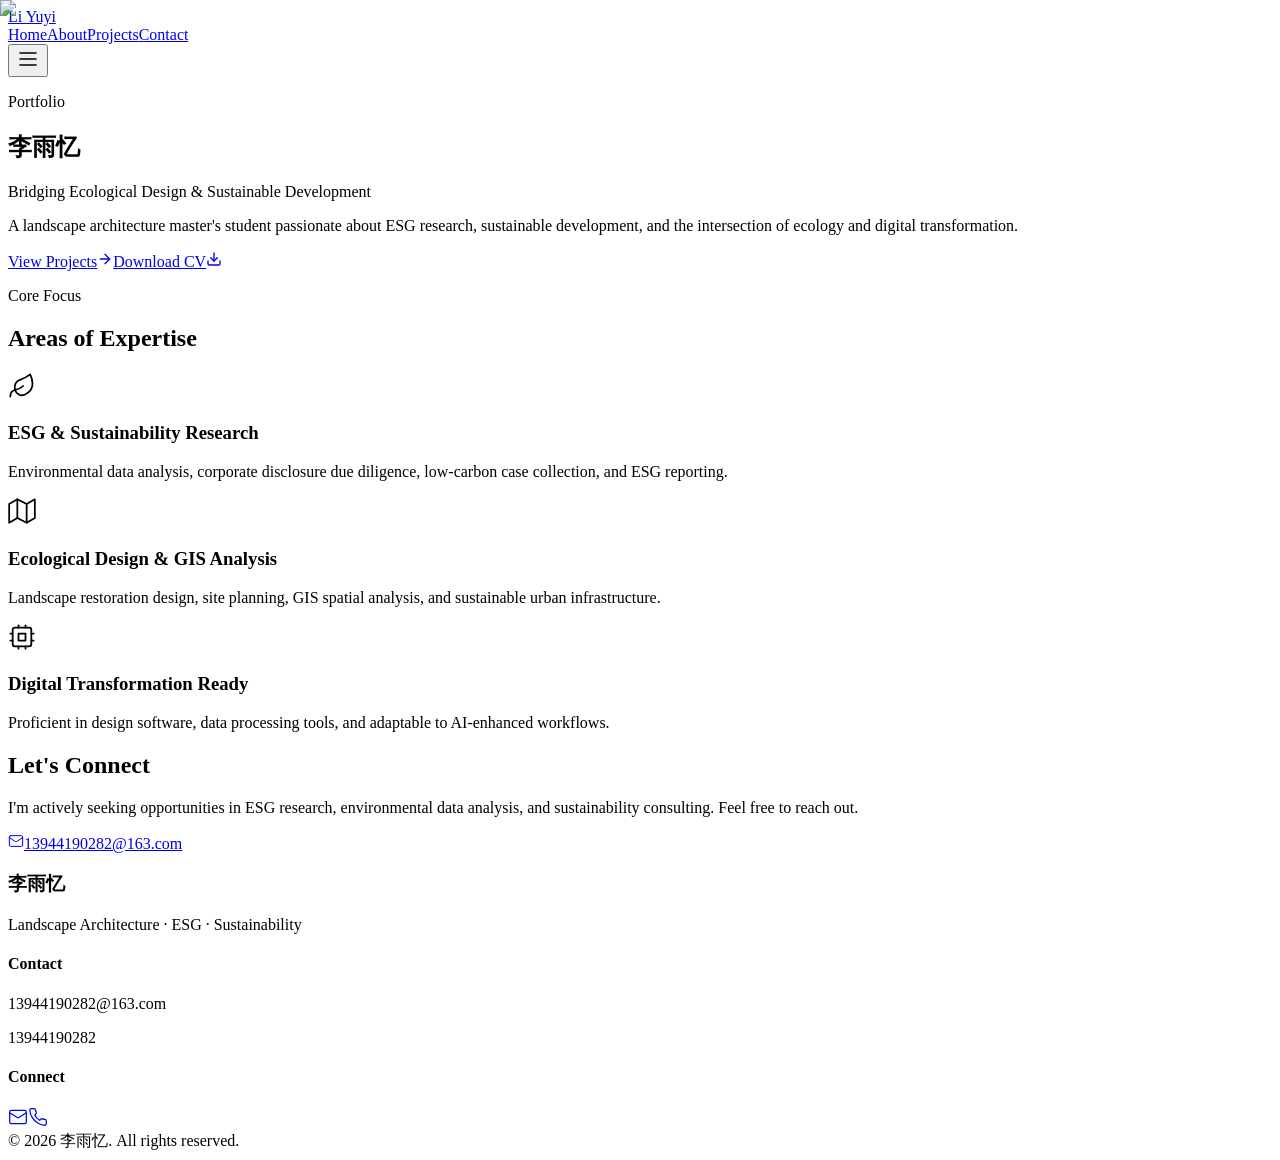
==== index.html @ d1224a8a "Add index.html" ====
<!DOCTYPE html><html lang="en" class="__variable_f367f3 __variable_0a80b4"><head><meta charSet="utf-8"/><meta name="viewport" content="width=device-width, initial-scale=1"/><link rel="preload" as="image" href="/portrait.jpg" fetchPriority="high"/><link rel="stylesheet" href="/_next/static/css/652ad08c8023f4d2.css" data-precedence="next"/><link rel="preload" as="script" fetchPriority="low" href="/_next/static/chunks/webpack-247f6d15d649c3de.js"/><script src="/_next/static/chunks/fd9d1056-9f91b5e418130764.js" async=""></script><script src="/_next/static/chunks/117-5ffbe5df5ef9d7b2.js" async=""></script><script src="/_next/static/chunks/main-app-ef48719f356d71a0.js" async=""></script><script src="/_next/static/chunks/972-c297c90601cf06f0.js" async=""></script><script src="/_next/static/chunks/878-89e1ae7050b5db26.js" async=""></script><script src="/_next/static/chunks/app/page-113ff632a6c2aaed.js" async=""></script><script src="/_next/static/chunks/app/layout-cd289118f6fa753e.js" async=""></script><title>Li Yuyi | Landscape Architecture · ESG · Sustainability</title><meta name="description" content="Portfolio of Li Yuyi — a landscape architecture master&#x27;s student specializing in ESG research, sustainable development, ecological design, and digital transformation."/><meta name="keywords" content="Landscape Architecture,ESG,Sustainability,Ecological Design,Portfolio,Li Yuyi"/><meta property="og:title" content="Li Yuyi | Portfolio"/><meta property="og:description" content="Landscape Architecture · ESG Research · Sustainable Development"/><meta property="og:type" content="website"/><meta name="twitter:card" content="summary"/><meta name="twitter:title" content="Li Yuyi | Portfolio"/><meta name="twitter:description" content="Landscape Architecture · ESG Research · Sustainable Development"/><script src="/_next/static/chunks/polyfills-42372ed130431b0a.js" noModule=""></script></head><body class="min-h-screen flex flex-col"><header class="fixed top-0 left-0 right-0 z-50 transition-all duration-300 bg-transparent"><nav class="section-container flex items-center justify-between h-16 md:h-20"><a class="font-serif text-lg font-medium tracking-wide text-forest-700" href="/">Li Yuyi</a><div class="hidden md:flex items-center gap-8"><a class="text-sm tracking-wide transition-colors duration-200 text-forest-700 font-medium" href="/">Home</a><a class="text-sm tracking-wide transition-colors duration-200 text-forest-600/70 hover:text-forest-700" href="/about">About</a><a class="text-sm tracking-wide transition-colors duration-200 text-forest-600/70 hover:text-forest-700" href="/projects">Projects</a><a class="text-sm tracking-wide transition-colors duration-200 text-forest-600/70 hover:text-forest-700" href="/contact">Contact</a></div><button class="md:hidden p-2 text-forest-700" aria-label="Toggle menu"><svg width="24" height="24" viewBox="0 0 24 24" fill="none" stroke="currentColor" stroke-width="1.5" stroke-linecap="round"><line x1="4" y1="6" x2="20" y2="6"></line><line x1="4" y1="12" x2="20" y2="12"></line><line x1="4" y1="18" x2="20" y2="18"></line></svg></button></nav></header><main class="flex-1"><section class="relative min-h-screen flex items-center bg-grid"><div class="section-container w-full pt-20 pb-16 md:pt-28 md:pb-24"><div class="grid grid-cols-1 lg:grid-cols-5 gap-12 items-center"><div class="lg:col-span-3 space-y-6"><p class="text-sm font-medium tracking-[0.2em] uppercase text-earth-500">Portfolio</p><h1 class="heading-xl text-balance"><span class="text-gradient">李雨忆</span></h1><p class="text-lg md:text-xl font-light text-forest-600/90 leading-relaxed">Bridging Ecological Design &amp; Sustainable Development</p><p class="text-sm leading-relaxed text-forest-500/80 max-w-xl">A landscape architecture master&#x27;s student passionate about ESG research, sustainable development, and the intersection of ecology and digital transformation.</p><div class="flex flex-wrap gap-4 pt-4"><a class="inline-flex items-center gap-2 rounded-full bg-forest-700 px-6 py-3 text-sm font-medium text-white transition-all hover:bg-forest-800 hover:shadow-md" href="/projects">View Projects<svg width="16" height="16" viewBox="0 0 24 24" fill="none" stroke="currentColor" stroke-width="2" stroke-linecap="round" stroke-linejoin="round"><path d="M5 12h14"></path><path d="m12 5 7 7-7 7"></path></svg></a><a href="/resume.pdf" class="inline-flex items-center gap-2 rounded-full border border-forest-200 bg-white px-6 py-3 text-sm font-medium text-forest-700 transition-all hover:bg-forest-50 hover:shadow-md" target="_blank">Download CV<svg width="16" height="16" viewBox="0 0 24 24" fill="none" stroke="currentColor" stroke-width="2" stroke-linecap="round" stroke-linejoin="round"><path d="M21 15v4a2 2 0 0 1-2 2H5a2 2 0 0 1-2-2v-4"></path><polyline points="7 10 12 15 17 10"></polyline><line x1="12" y1="15" x2="12" y2="3"></line></svg></a></div></div><div class="lg:col-span-2 flex justify-center lg:justify-end"><div class="relative w-64 h-64 md:w-80 md:h-80 rounded-2xl overflow-hidden border-2 border-forest-100 shadow-xl"><img alt="李雨忆" fetchPriority="high" decoding="async" data-nimg="fill" class="object-cover" style="position:absolute;height:100%;width:100%;left:0;top:0;right:0;bottom:0;color:transparent" src="/portrait.jpg"/><div class="absolute inset-0 bg-gradient-to-t from-forest-900/20 to-transparent"></div></div></div></div></div></section><section class="section-padding bg-white border-t border-forest-100/50"><div class="section-container"><div class="text-center mb-14"><p class="text-xs font-medium tracking-[0.2em] uppercase text-earth-500 mb-3">Core Focus</p><h2 class="heading-lg text-forest-800">Areas of Expertise</h2></div><div class="grid grid-cols-1 md:grid-cols-3 gap-6 md:gap-8"><div class="group rounded-xl border border-forest-100/60 bg-white p-6 md:p-8 card-hover" style="animation-delay:0ms"><div class="mb-4 inline-flex h-12 w-12 items-center justify-center rounded-lg bg-forest-50 text-forest-600 group-hover:bg-forest-100 transition-colors"><svg width="28" height="28" viewBox="0 0 24 24" fill="none" stroke="currentColor" stroke-width="1.5" stroke-linecap="round" stroke-linejoin="round"><path d="M11 20A7 7 0 0 1 9.8 6.9C15.5 4.9 17 3.5 19 2c1 2 2 4.5 2 8 0 5.5-4.78 10-10 10Z"></path><path d="M2 21c0-3 1.85-5.36 5.08-6C9.5 14.52 12 13 13 12"></path></svg></div><h3 class="heading-md mb-3 text-forest-800">ESG &amp; Sustainability Research</h3><p class="text-sm leading-relaxed text-forest-600/80">Environmental data analysis, corporate disclosure due diligence, low-carbon case collection, and ESG reporting.</p></div><div class="group rounded-xl border border-forest-100/60 bg-white p-6 md:p-8 card-hover" style="animation-delay:150ms"><div class="mb-4 inline-flex h-12 w-12 items-center justify-center rounded-lg bg-forest-50 text-forest-600 group-hover:bg-forest-100 transition-colors"><svg width="28" height="28" viewBox="0 0 24 24" fill="none" stroke="currentColor" stroke-width="1.5" stroke-linecap="round" stroke-linejoin="round"><polygon points="1 6 1 22 8 18 16 22 23 18 23 2 16 6 8 2 1 6"></polygon><line x1="8" y1="2" x2="8" y2="18"></line><line x1="16" y1="6" x2="16" y2="22"></line></svg></div><h3 class="heading-md mb-3 text-forest-800">Ecological Design &amp; GIS Analysis</h3><p class="text-sm leading-relaxed text-forest-600/80">Landscape restoration design, site planning, GIS spatial analysis, and sustainable urban infrastructure.</p></div><div class="group rounded-xl border border-forest-100/60 bg-white p-6 md:p-8 card-hover" style="animation-delay:300ms"><div class="mb-4 inline-flex h-12 w-12 items-center justify-center rounded-lg bg-forest-50 text-forest-600 group-hover:bg-forest-100 transition-colors"><svg width="28" height="28" viewBox="0 0 24 24" fill="none" stroke="currentColor" stroke-width="1.5" stroke-linecap="round" stroke-linejoin="round"><rect x="4" y="4" width="16" height="16" rx="2"></rect><rect x="9" y="9" width="6" height="6"></rect><path d="M15 2v2"></path><path d="M15 20v2"></path><path d="M2 9h2"></path><path d="M20 9h2"></path><path d="M2 15h2"></path><path d="M20 15h2"></path><path d="M9 2v2"></path><path d="M9 20v2"></path></svg></div><h3 class="heading-md mb-3 text-forest-800">Digital Transformation Ready</h3><p class="text-sm leading-relaxed text-forest-600/80">Proficient in design software, data processing tools, and adaptable to AI-enhanced workflows.</p></div></div></div></section><section class="section-padding bg-forest-800 text-white"><div class="section-container text-center"><h2 class="heading-lg mb-4">Let&#x27;s Connect</h2><p class="text-forest-200 text-sm max-w-lg mx-auto mb-8 leading-relaxed">I&#x27;m actively seeking opportunities in ESG research, environmental data analysis, and sustainability consulting. Feel free to reach out.</p><div class="flex flex-wrap justify-center gap-4"><a href="mailto:13944190282@163.com" class="inline-flex items-center gap-2 rounded-full bg-white/10 px-6 py-3 text-sm font-medium text-white backdrop-blur-sm transition-all hover:bg-white/20 border border-white/10"><svg width="16" height="16" viewBox="0 0 24 24" fill="none" stroke="currentColor" stroke-width="1.5" stroke-linecap="round" stroke-linejoin="round"><rect width="20" height="16" x="2" y="4" rx="2"></rect><path d="m22 7-8.97 5.7a1.94 1.94 0 0 1-2.06 0L2 7"></path></svg>13944190282@163.com</a></div></div></section></main><footer class="border-t border-forest-100/50 bg-forest-800 text-forest-200"><div class="section-container py-12 md:py-16"><div class="grid grid-cols-1 md:grid-cols-3 gap-8"><div><h3 class="font-serif text-lg text-white mb-2">李雨忆</h3><p class="text-sm text-forest-300 leading-relaxed">Landscape Architecture · ESG · Sustainability</p></div><div><h4 class="text-sm font-medium text-white mb-3">Contact</h4><div class="space-y-1.5 text-sm text-forest-300"><p>13944190282@163.com</p><p>13944190282</p></div></div><div><h4 class="text-sm font-medium text-white mb-3">Connect</h4><div class="flex gap-4"><a href="mailto:13944190282@163.com" class="text-forest-300 hover:text-white transition-colors" aria-label="Email"><svg width="20" height="20" viewBox="0 0 24 24" fill="none" stroke="currentColor" stroke-width="1.5" stroke-linecap="round" stroke-linejoin="round"><rect width="20" height="16" x="2" y="4" rx="2"></rect><path d="m22 7-8.97 5.7a1.94 1.94 0 0 1-2.06 0L2 7"></path></svg></a><a href="tel:13944190282" class="text-forest-300 hover:text-white transition-colors" aria-label="Phone"><svg width="20" height="20" viewBox="0 0 24 24" fill="none" stroke="currentColor" stroke-width="1.5" stroke-linecap="round" stroke-linejoin="round"><path d="M22 16.92v3a2 2 0 0 1-2.18 2 19.79 19.79 0 0 1-8.63-3.07 19.5 19.5 0 0 1-6-6 19.79 19.79 0 0 1-3.07-8.67A2 2 0 0 1 4.11 2h3a2 2 0 0 1 2 1.72 12.84 12.84 0 0 0 .7 2.81 2 2 0 0 1-.45 2.11L8.09 9.91a16 16 0 0 0 6 6l1.27-1.27a2 2 0 0 1 2.11-.45 12.84 12.84 0 0 0 2.81.7A2 2 0 0 1 22 16.92z"></path></svg></a></div></div></div><div class="mt-10 pt-6 border-t border-forest-700/50 text-center text-xs text-forest-400">© <!-- -->2026<!-- --> <!-- -->李雨忆<!-- -->. All rights reserved.</div></div></footer><script src="/_next/static/chunks/webpack-247f6d15d649c3de.js" async=""></script><script>(self.__next_f=self.__next_f||[]).push([0]);self.__next_f.push([2,null])</script><script>self.__next_f.push([1,"1:HL[\"/_next/static/css/652ad08c8023f4d2.css\",\"style\"]\n"])</script><script>self.__next_f.push([1,"2:I[2846,[],\"\"]\n4:I[2972,[\"972\",\"static/chunks/972-c297c90601cf06f0.js\",\"878\",\"static/chunks/878-89e1ae7050b5db26.js\",\"931\",\"static/chunks/app/page-113ff632a6c2aaed.js\"],\"\"]\n5:I[5878,[\"972\",\"static/chunks/972-c297c90601cf06f0.js\",\"878\",\"static/chunks/878-89e1ae7050b5db26.js\",\"931\",\"static/chunks/app/page-113ff632a6c2aaed.js\"],\"Image\"]\n6:I[7948,[\"972\",\"static/chunks/972-c297c90601cf06f0.js\",\"185\",\"static/chunks/app/layout-cd289118f6fa753e.js\"],\"default\"]\n7:I[4707,[],\"\"]\n8:I[6423,[],\"\"]\na:I[1060,[],\"\"]\nb:[]\n"])</script><script>self.__next_f.push([1,"0:[\"$\",\"$L2\",null,{\"buildId\":\"rgksysnGUazC0mXTwvMsy\",\"assetPrefix\":\"\",\"urlParts\":[\"\",\"\"],\"initialTree\":[\"\",{\"children\":[\"__PAGE__\",{}]},\"$undefined\",\"$undefined\",true],\"initialSeedData\":[\"\",{\"children\":[\"__PAGE__\",{},[[\"$L3\",[[\"$\",\"section\",null,{\"className\":\"relative min-h-screen flex items-center bg-grid\",\"children\":[\"$\",\"div\",null,{\"className\":\"section-container w-full pt-20 pb-16 md:pt-28 md:pb-24\",\"children\":[\"$\",\"div\",null,{\"className\":\"grid grid-cols-1 lg:grid-cols-5 gap-12 items-center\",\"children\":[[\"$\",\"div\",null,{\"className\":\"lg:col-span-3 space-y-6\",\"children\":[[\"$\",\"p\",null,{\"className\":\"text-sm font-medium tracking-[0.2em] uppercase text-earth-500\",\"children\":\"Portfolio\"}],[\"$\",\"h1\",null,{\"className\":\"heading-xl text-balance\",\"children\":[\"$\",\"span\",null,{\"className\":\"text-gradient\",\"children\":\"李雨忆\"}]}],[\"$\",\"p\",null,{\"className\":\"text-lg md:text-xl font-light text-forest-600/90 leading-relaxed\",\"children\":\"Bridging Ecological Design \u0026 Sustainable Development\"}],[\"$\",\"p\",null,{\"className\":\"text-sm leading-relaxed text-forest-500/80 max-w-xl\",\"children\":\"A landscape architecture master's student passionate about ESG research, sustainable development, and the intersection of ecology and digital transformation.\"}],[\"$\",\"div\",null,{\"className\":\"flex flex-wrap gap-4 pt-4\",\"children\":[[\"$\",\"$L4\",null,{\"href\":\"/projects\",\"className\":\"inline-flex items-center gap-2 rounded-full bg-forest-700 px-6 py-3 text-sm font-medium text-white transition-all hover:bg-forest-800 hover:shadow-md\",\"children\":[\"View Projects\",[\"$\",\"svg\",null,{\"width\":\"16\",\"height\":\"16\",\"viewBox\":\"0 0 24 24\",\"fill\":\"none\",\"stroke\":\"currentColor\",\"strokeWidth\":\"2\",\"strokeLinecap\":\"round\",\"strokeLinejoin\":\"round\",\"children\":[[\"$\",\"path\",null,{\"d\":\"M5 12h14\"}],[\"$\",\"path\",null,{\"d\":\"m12 5 7 7-7 7\"}]]}]]}],[\"$\",\"a\",null,{\"href\":\"/resume.pdf\",\"className\":\"inline-flex items-center gap-2 rounded-full border border-forest-200 bg-white px-6 py-3 text-sm font-medium text-forest-700 transition-all hover:bg-forest-50 hover:shadow-md\",\"target\":\"_blank\",\"children\":[\"Download CV\",[\"$\",\"svg\",null,{\"width\":\"16\",\"height\":\"16\",\"viewBox\":\"0 0 24 24\",\"fill\":\"none\",\"stroke\":\"currentColor\",\"strokeWidth\":\"2\",\"strokeLinecap\":\"round\",\"strokeLinejoin\":\"round\",\"children\":[[\"$\",\"path\",null,{\"d\":\"M21 15v4a2 2 0 0 1-2 2H5a2 2 0 0 1-2-2v-4\"}],[\"$\",\"polyline\",null,{\"points\":\"7 10 12 15 17 10\"}],[\"$\",\"line\",null,{\"x1\":\"12\",\"y1\":\"15\",\"x2\":\"12\",\"y2\":\"3\"}]]}]]}]]}]]}],[\"$\",\"div\",null,{\"className\":\"lg:col-span-2 flex justify-center lg:justify-end\",\"children\":[\"$\",\"div\",null,{\"className\":\"relative w-64 h-64 md:w-80 md:h-80 rounded-2xl overflow-hidden border-2 border-forest-100 shadow-xl\",\"children\":[[\"$\",\"$L5\",null,{\"src\":\"/portrait.jpg\",\"alt\":\"李雨忆\",\"fill\":true,\"className\":\"object-cover\",\"priority\":true}],[\"$\",\"div\",null,{\"className\":\"absolute inset-0 bg-gradient-to-t from-forest-900/20 to-transparent\"}]]}]}]]}]}]}],[\"$\",\"section\",null,{\"className\":\"section-padding bg-white border-t border-forest-100/50\",\"children\":[\"$\",\"div\",null,{\"className\":\"section-container\",\"children\":[[\"$\",\"div\",null,{\"className\":\"text-center mb-14\",\"children\":[[\"$\",\"p\",null,{\"className\":\"text-xs font-medium tracking-[0.2em] uppercase text-earth-500 mb-3\",\"children\":\"Core Focus\"}],[\"$\",\"h2\",null,{\"className\":\"heading-lg text-forest-800\",\"children\":\"Areas of Expertise\"}]]}],[\"$\",\"div\",null,{\"className\":\"grid grid-cols-1 md:grid-cols-3 gap-6 md:gap-8\",\"children\":[[\"$\",\"div\",null,{\"className\":\"group rounded-xl border border-forest-100/60 bg-white p-6 md:p-8 card-hover\",\"style\":{\"animationDelay\":\"0ms\"},\"children\":[[\"$\",\"div\",null,{\"className\":\"mb-4 inline-flex h-12 w-12 items-center justify-center rounded-lg bg-forest-50 text-forest-600 group-hover:bg-forest-100 transition-colors\",\"children\":[\"$\",\"svg\",null,{\"width\":\"28\",\"height\":\"28\",\"viewBox\":\"0 0 24 24\",\"fill\":\"none\",\"stroke\":\"currentColor\",\"strokeWidth\":\"1.5\",\"strokeLinecap\":\"round\",\"strokeLinejoin\":\"round\",\"children\":[[\"$\",\"path\",null,{\"d\":\"M11 20A7 7 0 0 1 9.8 6.9C15.5 4.9 17 3.5 19 2c1 2 2 4.5 2 8 0 5.5-4.78 10-10 10Z\"}],[\"$\",\"path\",null,{\"d\":\"M2 21c0-3 1.85-5.36 5.08-6C9.5 14.52 12 13 13 12\"}]]}]}],[\"$\",\"h3\",null,{\"className\":\"heading-md mb-3 text-forest-800\",\"children\":\"ESG \u0026 Sustainability Research\"}],[\"$\",\"p\",null,{\"className\":\"text-sm leading-relaxed text-forest-600/80\",\"children\":\"Environmental data analysis, corporate disclosure due diligence, low-carbon case collection, and ESG reporting.\"}]]}],[\"$\",\"div\",null,{\"className\":\"group rounded-xl border border-forest-100/60 bg-white p-6 md:p-8 card-hover\",\"style\":{\"animationDelay\":\"150ms\"},\"children\":[[\"$\",\"div\",null,{\"className\":\"mb-4 inline-flex h-12 w-12 items-center justify-center rounded-lg bg-forest-50 text-forest-600 group-hover:bg-forest-100 transition-colors\",\"children\":[\"$\",\"svg\",null,{\"width\":\"28\",\"height\":\"28\",\"viewBox\":\"0 0 24 24\",\"fill\":\"none\",\"stroke\":\"currentColor\",\"strokeWidth\":\"1.5\",\"strokeLinecap\":\"round\",\"strokeLinejoin\":\"round\",\"children\":[[\"$\",\"polygon\",null,{\"points\":\"1 6 1 22 8 18 16 22 23 18 23 2 16 6 8 2 1 6\"}],[\"$\",\"line\",null,{\"x1\":\"8\",\"y1\":\"2\",\"x2\":\"8\",\"y2\":\"18\"}],[\"$\",\"line\",null,{\"x1\":\"16\",\"y1\":\"6\",\"x2\":\"16\",\"y2\":\"22\"}]]}]}],[\"$\",\"h3\",null,{\"className\":\"heading-md mb-3 text-forest-800\",\"children\":\"Ecological Design \u0026 GIS Analysis\"}],[\"$\",\"p\",null,{\"className\":\"text-sm leading-relaxed text-forest-600/80\",\"children\":\"Landscape restoration design, site planning, GIS spatial analysis, and sustainable urban infrastructure.\"}]]}],[\"$\",\"div\",null,{\"className\":\"group rounded-xl border border-forest-100/60 bg-white p-6 md:p-8 card-hover\",\"style\":{\"animationDelay\":\"300ms\"},\"children\":[[\"$\",\"div\",null,{\"className\":\"mb-4 inline-flex h-12 w-12 items-center justify-center rounded-lg bg-forest-50 text-forest-600 group-hover:bg-forest-100 transition-colors\",\"children\":[\"$\",\"svg\",null,{\"width\":\"28\",\"height\":\"28\",\"viewBox\":\"0 0 24 24\",\"fill\":\"none\",\"stroke\":\"currentColor\",\"strokeWidth\":\"1.5\",\"strokeLinecap\":\"round\",\"strokeLinejoin\":\"round\",\"children\":[[\"$\",\"rect\",null,{\"x\":\"4\",\"y\":\"4\",\"width\":\"16\",\"height\":\"16\",\"rx\":\"2\"}],[\"$\",\"rect\",null,{\"x\":\"9\",\"y\":\"9\",\"width\":\"6\",\"height\":\"6\"}],[\"$\",\"path\",null,{\"d\":\"M15 2v2\"}],[\"$\",\"path\",null,{\"d\":\"M15 20v2\"}],[\"$\",\"path\",null,{\"d\":\"M2 9h2\"}],[\"$\",\"path\",null,{\"d\":\"M20 9h2\"}],[\"$\",\"path\",null,{\"d\":\"M2 15h2\"}],[\"$\",\"path\",null,{\"d\":\"M20 15h2\"}],[\"$\",\"path\",null,{\"d\":\"M9 2v2\"}],[\"$\",\"path\",null,{\"d\":\"M9 20v2\"}]]}]}],[\"$\",\"h3\",null,{\"className\":\"heading-md mb-3 text-forest-800\",\"children\":\"Digital Transformation Ready\"}],[\"$\",\"p\",null,{\"className\":\"text-sm leading-relaxed text-forest-600/80\",\"children\":\"Proficient in design software, data processing tools, and adaptable to AI-enhanced workflows.\"}]]}]]}]]}]}],[\"$\",\"section\",null,{\"className\":\"section-padding bg-forest-800 text-white\",\"children\":[\"$\",\"div\",null,{\"className\":\"section-container text-center\",\"children\":[[\"$\",\"h2\",null,{\"className\":\"heading-lg mb-4\",\"children\":\"Let's Connect\"}],[\"$\",\"p\",null,{\"className\":\"text-forest-200 text-sm max-w-lg mx-auto mb-8 leading-relaxed\",\"children\":\"I'm actively seeking opportunities in ESG research, environmental data analysis, and sustainability consulting. Feel free to reach out.\"}],[\"$\",\"div\",null,{\"className\":\"flex flex-wrap justify-center gap-4\",\"children\":[\"$\",\"a\",null,{\"href\":\"mailto:13944190282@163.com\",\"className\":\"inline-flex items-center gap-2 rounded-full bg-white/10 px-6 py-3 text-sm font-medium text-white backdrop-blur-sm transition-all hover:bg-white/20 border border-white/10\",\"children\":[[\"$\",\"svg\",null,{\"width\":\"16\",\"height\":\"16\",\"viewBox\":\"0 0 24 24\",\"fill\":\"none\",\"stroke\":\"currentColor\",\"strokeWidth\":\"1.5\",\"strokeLinecap\":\"round\",\"strokeLinejoin\":\"round\",\"children\":[[\"$\",\"rect\",null,{\"width\":\"20\",\"height\":\"16\",\"x\":\"2\",\"y\":\"4\",\"rx\":\"2\"}],[\"$\",\"path\",null,{\"d\":\"m22 7-8.97 5.7a1.94 1.94 0 0 1-2.06 0L2 7\"}]]}],\"13944190282@163.com\"]}]}]]}]}]],null],null],null]},[[[[\"$\",\"link\",\"0\",{\"rel\":\"stylesheet\",\"href\":\"/_next/static/css/652ad08c8023f4d2.css\",\"precedence\":\"next\",\"crossOrigin\":\"$undefined\"}]],[\"$\",\"html\",null,{\"lang\":\"en\",\"className\":\"__variable_f367f3 __variable_0a80b4\",\"children\":[\"$\",\"body\",null,{\"className\":\"min-h-screen flex flex-col\",\"children\":[[\"$\",\"$L6\",null,{}],[\"$\",\"main\",null,{\"className\":\"flex-1\",\"children\":[\"$\",\"$L7\",null,{\"parallelRouterKey\":\"children\",\"segmentPath\":[\"children\"],\"error\":\"$undefined\",\"errorStyles\":\"$undefined\",\"errorScripts\":\"$undefined\",\"template\":[\"$\",\"$L8\",null,{}],\"templateStyles\":\"$undefined\",\"templateScripts\":\"$undefined\",\"notFound\":[[\"$\",\"title\",null,{\"children\":\"404: This page could not be found.\"}],[\"$\",\"div\",null,{\"style\":{\"fontFamily\":\"system-ui,\\\"Segoe UI\\\",Roboto,Helvetica,Arial,sans-serif,\\\"Apple Color Emoji\\\",\\\"Segoe UI Emoji\\\"\",\"height\":\"100vh\",\"textAlign\":\"center\",\"display\":\"flex\",\"flexDirection\":\"column\",\"alignItems\":\"center\",\"justifyContent\":\"center\"},\"children\":[\"$\",\"div\",null,{\"children\":[[\"$\",\"style\",null,{\"dangerouslySetInnerHTML\":{\"__html\":\"body{color:#000;background:#fff;margin:0}.next-error-h1{border-right:1px solid rgba(0,0,0,.3)}@media (prefers-color-scheme:dark){body{color:#fff;background:#000}.next-error-h1{border-right:1px solid rgba(255,255,255,.3)}}\"}}],[\"$\",\"h1\",null,{\"className\":\"next-error-h1\",\"style\":{\"display\":\"inline-block\",\"margin\":\"0 20px 0 0\",\"padding\":\"0 23px 0 0\",\"fontSize\":24,\"fontWeight\":500,\"verticalAlign\":\"top\",\"lineHeight\":\"49px\"},\"children\":\"404\"}],[\"$\",\"div\",null,{\"style\":{\"display\":\"inline-block\"},\"children\":[\"$\",\"h2\",null,{\"style\":{\"fontSize\":14,\"fontWeight\":400,\"lineHeight\":\"49px\",\"margin\":0},\"children\":\"This page could not be found.\"}]}]]}]}]],\"notFoundStyles\":[]}]}],[\"$\",\"footer\",null,{\"className\":\"border-t border-forest-100/50 bg-forest-800 text-forest-200\",\"children\":[\"$\",\"div\",null,{\"className\":\"section-container py-12 md:py-16\",\"children\":[[\"$\",\"div\",null,{\"className\":\"grid grid-cols-1 md:grid-cols-3 gap-8\",\"children\":[[\"$\",\"div\",null,{\"children\":[[\"$\",\"h3\",null,{\"className\":\"font-serif text-lg text-white mb-2\",\"children\":\"李雨忆\"}],[\"$\",\"p\",null,{\"className\":\"text-sm text-forest-300 leading-relaxed\",\"children\":\"Landscape Architecture · ESG · Sustainability\"}]]}],[\"$\",\"div\",null,{\"children\":[[\"$\",\"h4\",null,{\"className\":\"text-sm font-medium text-white mb-3\",\"children\":\"Contact\"}],[\"$\",\"div\",null,{\"className\":\"space-y-1.5 text-sm text-forest-300\",\"children\":[[\"$\",\"p\",null,{\"children\":\"13944190282@163.com\"}],[\"$\",\"p\",null,{\"children\":\"13944190282\"}]]}]]}],[\"$\",\"div\",null,{\"children\":[[\"$\",\"h4\",null,{\"className\":\"text-sm font-medium text-white mb-3\",\"children\":\"Connect\"}],[\"$\",\"div\",null,{\"className\":\"flex gap-4\",\"children\":[[\"$\",\"a\",null,{\"href\":\"mailto:13944190282@163.com\",\"className\":\"text-forest-300 hover:text-white transition-colors\",\"aria-label\":\"Email\",\"children\":[\"$\",\"svg\",null,{\"width\":\"20\",\"height\":\"20\",\"viewBox\":\"0 0 24 24\",\"fill\":\"none\",\"stroke\":\"currentColor\",\"strokeWidth\":\"1.5\",\"strokeLinecap\":\"round\",\"strokeLinejoin\":\"round\",\"children\":[[\"$\",\"rect\",null,{\"width\":\"20\",\"height\":\"16\",\"x\":\"2\",\"y\":\"4\",\"rx\":\"2\"}],[\"$\",\"path\",null,{\"d\":\"m22 7-8.97 5.7a1.94 1.94 0 0 1-2.06 0L2 7\"}]]}]}],[\"$\",\"a\",null,{\"href\":\"tel:13944190282\",\"className\":\"text-forest-300 hover:text-white transition-colors\",\"aria-label\":\"Phone\",\"children\":[\"$\",\"svg\",null,{\"width\":\"20\",\"height\":\"20\",\"viewBox\":\"0 0 24 24\",\"fill\":\"none\",\"stroke\":\"currentColor\",\"strokeWidth\":\"1.5\",\"strokeLinecap\":\"round\",\"strokeLinejoin\":\"round\",\"children\":[\"$\",\"path\",null,{\"d\":\"M22 16.92v3a2 2 0 0 1-2.18 2 19.79 19.79 0 0 1-8.63-3.07 19.5 19.5 0 0 1-6-6 19.79 19.79 0 0 1-3.07-8.67A2 2 0 0 1 4.11 2h3a2 2 0 0 1 2 1.72 12.84 12.84 0 0 0 .7 2.81 2 2 0 0 1-.45 2.11L8.09 9.91a16 16 0 0 0 6 6l1.27-1.27a2 2 0 0 1 2.11-.45 12.84 12.84 0 0 0 2.81.7A2 2 0 0 1 22 16.92z\"}]}]}]]}]]}]]}],[\"$\",\"div\",null,{\"className\":\"mt-10 pt-6 border-t border-forest-700/50 text-center text-xs text-forest-400\",\"children\":[\"© \",2026,\" \",\"李雨忆\",\". All rights reserved.\"]}]]}]}]]}]}]],null],null],\"couldBeIntercepted\":false,\"initialHead\":[null,\"$L9\"],\"globalErrorComponent\":\"$a\",\"missingSlots\":\"$Wb\"}]\n"])</script><script>self.__next_f.push([1,"9:[[\"$\",\"meta\",\"0\",{\"name\":\"viewport\",\"content\":\"width=device-width, initial-scale=1\"}],[\"$\",\"meta\",\"1\",{\"charSet\":\"utf-8\"}],[\"$\",\"title\",\"2\",{\"children\":\"Li Yuyi | Landscape Architecture · ESG · Sustainability\"}],[\"$\",\"meta\",\"3\",{\"name\":\"description\",\"content\":\"Portfolio of Li Yuyi — a landscape architecture master's student specializing in ESG research, sustainable development, ecological design, and digital transformation.\"}],[\"$\",\"meta\",\"4\",{\"name\":\"keywords\",\"content\":\"Landscape Architecture,ESG,Sustainability,Ecological Design,Portfolio,Li Yuyi\"}],[\"$\",\"meta\",\"5\",{\"property\":\"og:title\",\"content\":\"Li Yuyi | Portfolio\"}],[\"$\",\"meta\",\"6\",{\"property\":\"og:description\",\"content\":\"Landscape Architecture · ESG Research · Sustainable Development\"}],[\"$\",\"meta\",\"7\",{\"property\":\"og:type\",\"content\":\"website\"}],[\"$\",\"meta\",\"8\",{\"name\":\"twitter:card\",\"content\":\"summary\"}],[\"$\",\"meta\",\"9\",{\"name\":\"twitter:title\",\"content\":\"Li Yuyi | Portfolio\"}],[\"$\",\"meta\",\"10\",{\"name\":\"twitter:description\",\"content\":\"Landscape Architecture · ESG Research · Sustainable Development\"}]]\n3:null\n"])</script></body></html>
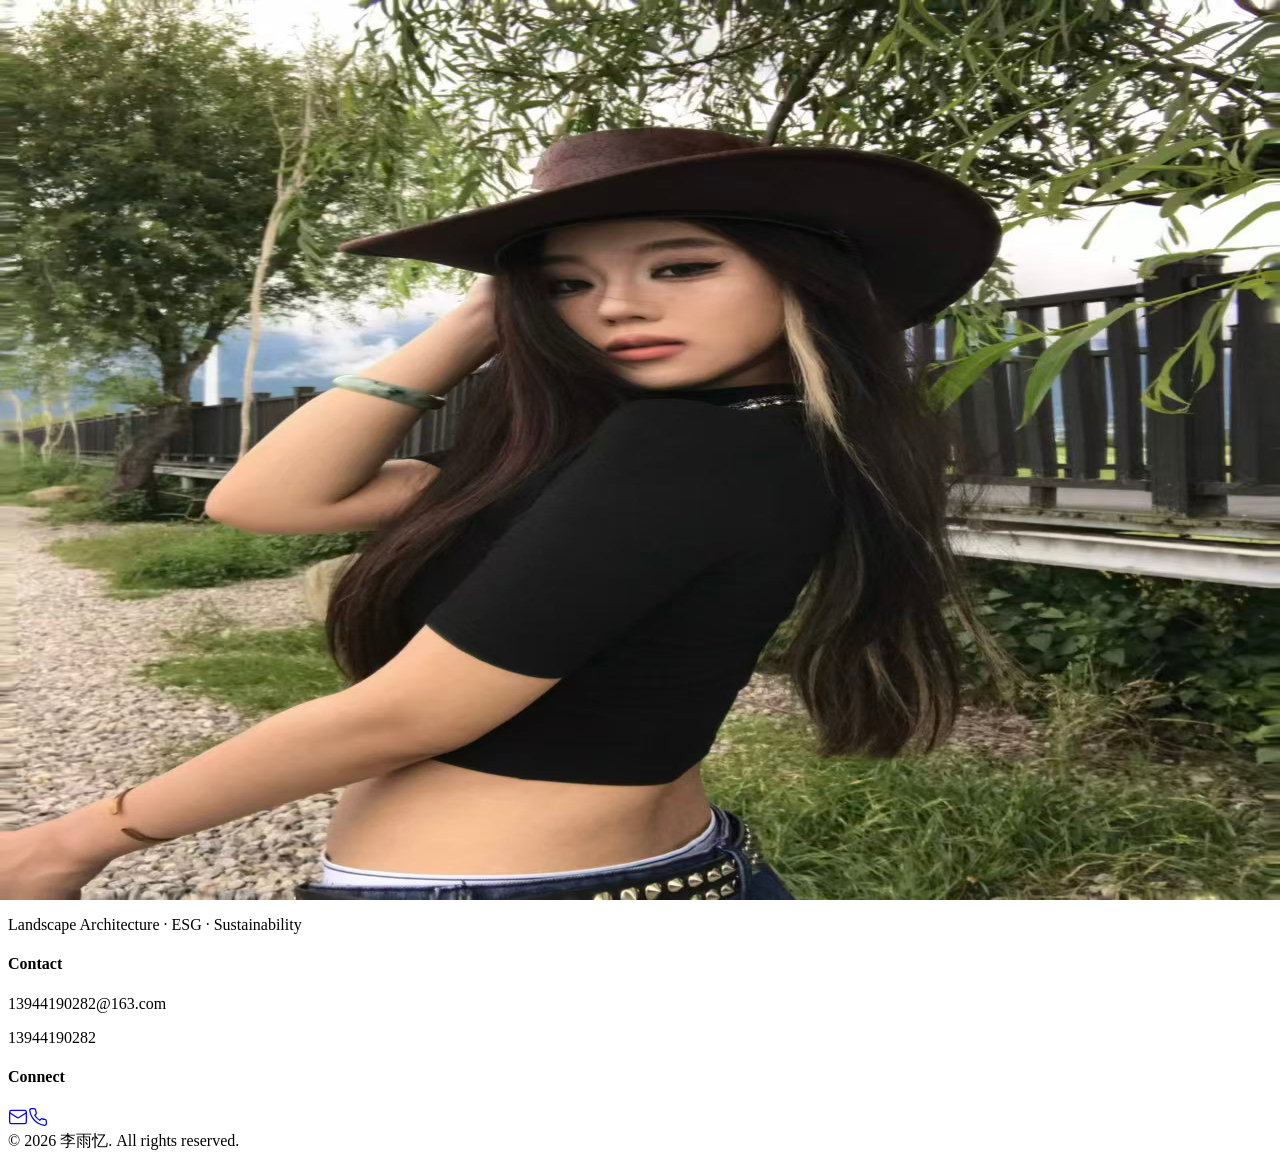
==== commit 07d4b4ab: "Update index.html" ====
--- a/index.html
+++ b/index.html
@@ -1 +1 @@
-<!DOCTYPE html><html lang="en" class="__variable_f367f3 __variable_0a80b4"><head><meta charSet="utf-8"/><meta name="viewport" content="width=device-width, initial-scale=1"/><link rel="preload" as="image" href="/portrait.jpg" fetchPriority="high"/><link rel="stylesheet" href="/_next/static/css/652ad08c8023f4d2.css" data-precedence="next"/><link rel="preload" as="script" fetchPriority="low" href="/_next/static/chunks/webpack-247f6d15d649c3de.js"/><script src="/_next/static/chunks/fd9d1056-9f91b5e418130764.js" async=""></script><script src="/_next/static/chunks/117-5ffbe5df5ef9d7b2.js" async=""></script><script src="/_next/static/chunks/main-app-ef48719f356d71a0.js" async=""></script><script src="/_next/static/chunks/972-c297c90601cf06f0.js" async=""></script><script src="/_next/static/chunks/878-89e1ae7050b5db26.js" async=""></script><script src="/_next/static/chunks/app/page-113ff632a6c2aaed.js" async=""></script><script src="/_next/static/chunks/app/layout-cd289118f6fa753e.js" async=""></script><title>Li Yuyi | Landscape Architecture · ESG · Sustainability</title><meta name="description" content="Portfolio of Li Yuyi — a landscape architecture master&#x27;s student specializing in ESG research, sustainable development, ecological design, and digital transformation."/><meta name="keywords" content="Landscape Architecture,ESG,Sustainability,Ecological Design,Portfolio,Li Yuyi"/><meta property="og:title" content="Li Yuyi | Portfolio"/><meta property="og:description" content="Landscape Architecture · ESG Research · Sustainable Development"/><meta property="og:type" content="website"/><meta name="twitter:card" content="summary"/><meta name="twitter:title" content="Li Yuyi | Portfolio"/><meta name="twitter:description" content="Landscape Architecture · ESG Research · Sustainable Development"/><script src="/_next/static/chunks/polyfills-42372ed130431b0a.js" noModule=""></script></head><body class="min-h-screen flex flex-col"><header class="fixed top-0 left-0 right-0 z-50 transition-all duration-300 bg-transparent"><nav class="section-container flex items-center justify-between h-16 md:h-20"><a class="font-serif text-lg font-medium tracking-wide text-forest-700" href="/">Li Yuyi</a><div class="hidden md:flex items-center gap-8"><a class="text-sm tracking-wide transition-colors duration-200 text-forest-700 font-medium" href="/">Home</a><a class="text-sm tracking-wide transition-colors duration-200 text-forest-600/70 hover:text-forest-700" href="/about">About</a><a class="text-sm tracking-wide transition-colors duration-200 text-forest-600/70 hover:text-forest-700" href="/projects">Projects</a><a class="text-sm tracking-wide transition-colors duration-200 text-forest-600/70 hover:text-forest-700" href="/contact">Contact</a></div><button class="md:hidden p-2 text-forest-700" aria-label="Toggle menu"><svg width="24" height="24" viewBox="0 0 24 24" fill="none" stroke="currentColor" stroke-width="1.5" stroke-linecap="round"><line x1="4" y1="6" x2="20" y2="6"></line><line x1="4" y1="12" x2="20" y2="12"></line><line x1="4" y1="18" x2="20" y2="18"></line></svg></button></nav></header><main class="flex-1"><section class="relative min-h-screen flex items-center bg-grid"><div class="section-container w-full pt-20 pb-16 md:pt-28 md:pb-24"><div class="grid grid-cols-1 lg:grid-cols-5 gap-12 items-center"><div class="lg:col-span-3 space-y-6"><p class="text-sm font-medium tracking-[0.2em] uppercase text-earth-500">Portfolio</p><h1 class="heading-xl text-balance"><span class="text-gradient">李雨忆</span></h1><p class="text-lg md:text-xl font-light text-forest-600/90 leading-relaxed">Bridging Ecological Design &amp; Sustainable Development</p><p class="text-sm leading-relaxed text-forest-500/80 max-w-xl">A landscape architecture master&#x27;s student passionate about ESG research, sustainable development, and the intersection of ecology and digital transformation.</p><div class="flex flex-wrap gap-4 pt-4"><a class="inline-flex items-center gap-2 rounded-full bg-forest-700 px-6 py-3 text-sm font-medium text-white transition-all hover:bg-forest-800 hover:shadow-md" href="/projects">View Projects<svg width="16" height="16" viewBox="0 0 24 24" fill="none" stroke="currentColor" stroke-width="2" stroke-linecap="round" stroke-linejoin="round"><path d="M5 12h14"></path><path d="m12 5 7 7-7 7"></path></svg></a><a href="/resume.pdf" class="inline-flex items-center gap-2 rounded-full border border-forest-200 bg-white px-6 py-3 text-sm font-medium text-forest-700 transition-all hover:bg-forest-50 hover:shadow-md" target="_blank">Download CV<svg width="16" height="16" viewBox="0 0 24 24" fill="none" stroke="currentColor" stroke-width="2" stroke-linecap="round" stroke-linejoin="round"><path d="M21 15v4a2 2 0 0 1-2 2H5a2 2 0 0 1-2-2v-4"></path><polyline points="7 10 12 15 17 10"></polyline><line x1="12" y1="15" x2="12" y2="3"></line></svg></a></div></div><div class="lg:col-span-2 flex justify-center lg:justify-end"><div class="relative w-64 h-64 md:w-80 md:h-80 rounded-2xl overflow-hidden border-2 border-forest-100 shadow-xl"><img alt="李雨忆" fetchPriority="high" decoding="async" data-nimg="fill" class="object-cover" style="position:absolute;height:100%;width:100%;left:0;top:0;right:0;bottom:0;color:transparent" src="/portrait.jpg"/><div class="absolute inset-0 bg-gradient-to-t from-forest-900/20 to-transparent"></div></div></div></div></div></section><section class="section-padding bg-white border-t border-forest-100/50"><div class="section-container"><div class="text-center mb-14"><p class="text-xs font-medium tracking-[0.2em] uppercase text-earth-500 mb-3">Core Focus</p><h2 class="heading-lg text-forest-800">Areas of Expertise</h2></div><div class="grid grid-cols-1 md:grid-cols-3 gap-6 md:gap-8"><div class="group rounded-xl border border-forest-100/60 bg-white p-6 md:p-8 card-hover" style="animation-delay:0ms"><div class="mb-4 inline-flex h-12 w-12 items-center justify-center rounded-lg bg-forest-50 text-forest-600 group-hover:bg-forest-100 transition-colors"><svg width="28" height="28" viewBox="0 0 24 24" fill="none" stroke="currentColor" stroke-width="1.5" stroke-linecap="round" stroke-linejoin="round"><path d="M11 20A7 7 0 0 1 9.8 6.9C15.5 4.9 17 3.5 19 2c1 2 2 4.5 2 8 0 5.5-4.78 10-10 10Z"></path><path d="M2 21c0-3 1.85-5.36 5.08-6C9.5 14.52 12 13 13 12"></path></svg></div><h3 class="heading-md mb-3 text-forest-800">ESG &amp; Sustainability Research</h3><p class="text-sm leading-relaxed text-forest-600/80">Environmental data analysis, corporate disclosure due diligence, low-carbon case collection, and ESG reporting.</p></div><div class="group rounded-xl border border-forest-100/60 bg-white p-6 md:p-8 card-hover" style="animation-delay:150ms"><div class="mb-4 inline-flex h-12 w-12 items-center justify-center rounded-lg bg-forest-50 text-forest-600 group-hover:bg-forest-100 transition-colors"><svg width="28" height="28" viewBox="0 0 24 24" fill="none" stroke="currentColor" stroke-width="1.5" stroke-linecap="round" stroke-linejoin="round"><polygon points="1 6 1 22 8 18 16 22 23 18 23 2 16 6 8 2 1 6"></polygon><line x1="8" y1="2" x2="8" y2="18"></line><line x1="16" y1="6" x2="16" y2="22"></line></svg></div><h3 class="heading-md mb-3 text-forest-800">Ecological Design &amp; GIS Analysis</h3><p class="text-sm leading-relaxed text-forest-600/80">Landscape restoration design, site planning, GIS spatial analysis, and sustainable urban infrastructure.</p></div><div class="group rounded-xl border border-forest-100/60 bg-white p-6 md:p-8 card-hover" style="animation-delay:300ms"><div class="mb-4 inline-flex h-12 w-12 items-center justify-center rounded-lg bg-forest-50 text-forest-600 group-hover:bg-forest-100 transition-colors"><svg width="28" height="28" viewBox="0 0 24 24" fill="none" stroke="currentColor" stroke-width="1.5" stroke-linecap="round" stroke-linejoin="round"><rect x="4" y="4" width="16" height="16" rx="2"></rect><rect x="9" y="9" width="6" height="6"></rect><path d="M15 2v2"></path><path d="M15 20v2"></path><path d="M2 9h2"></path><path d="M20 9h2"></path><path d="M2 15h2"></path><path d="M20 15h2"></path><path d="M9 2v2"></path><path d="M9 20v2"></path></svg></div><h3 class="heading-md mb-3 text-forest-800">Digital Transformation Ready</h3><p class="text-sm leading-relaxed text-forest-600/80">Proficient in design software, data processing tools, and adaptable to AI-enhanced workflows.</p></div></div></div></section><section class="section-padding bg-forest-800 text-white"><div class="section-container text-center"><h2 class="heading-lg mb-4">Let&#x27;s Connect</h2><p class="text-forest-200 text-sm max-w-lg mx-auto mb-8 leading-relaxed">I&#x27;m actively seeking opportunities in ESG research, environmental data analysis, and sustainability consulting. Feel free to reach out.</p><div class="flex flex-wrap justify-center gap-4"><a href="mailto:13944190282@163.com" class="inline-flex items-center gap-2 rounded-full bg-white/10 px-6 py-3 text-sm font-medium text-white backdrop-blur-sm transition-all hover:bg-white/20 border border-white/10"><svg width="16" height="16" viewBox="0 0 24 24" fill="none" stroke="currentColor" stroke-width="1.5" stroke-linecap="round" stroke-linejoin="round"><rect width="20" height="16" x="2" y="4" rx="2"></rect><path d="m22 7-8.97 5.7a1.94 1.94 0 0 1-2.06 0L2 7"></path></svg>13944190282@163.com</a></div></div></section></main><footer class="border-t border-forest-100/50 bg-forest-800 text-forest-200"><div class="section-container py-12 md:py-16"><div class="grid grid-cols-1 md:grid-cols-3 gap-8"><div><h3 class="font-serif text-lg text-white mb-2">李雨忆</h3><p class="text-sm text-forest-300 leading-relaxed">Landscape Architecture · ESG · Sustainability</p></div><div><h4 class="text-sm font-medium text-white mb-3">Contact</h4><div class="space-y-1.5 text-sm text-forest-300"><p>13944190282@163.com</p><p>13944190282</p></div></div><div><h4 class="text-sm font-medium text-white mb-3">Connect</h4><div class="flex gap-4"><a href="mailto:13944190282@163.com" class="text-forest-300 hover:text-white transition-colors" aria-label="Email"><svg width="20" height="20" viewBox="0 0 24 24" fill="none" stroke="currentColor" stroke-width="1.5" stroke-linecap="round" stroke-linejoin="round"><rect width="20" height="16" x="2" y="4" rx="2"></rect><path d="m22 7-8.97 5.7a1.94 1.94 0 0 1-2.06 0L2 7"></path></svg></a><a href="tel:13944190282" class="text-forest-300 hover:text-white transition-colors" aria-label="Phone"><svg width="20" height="20" viewBox="0 0 24 24" fill="none" stroke="currentColor" stroke-width="1.5" stroke-linecap="round" stroke-linejoin="round"><path d="M22 16.92v3a2 2 0 0 1-2.18 2 19.79 19.79 0 0 1-8.63-3.07 19.5 19.5 0 0 1-6-6 19.79 19.79 0 0 1-3.07-8.67A2 2 0 0 1 4.11 2h3a2 2 0 0 1 2 1.72 12.84 12.84 0 0 0 .7 2.81 2 2 0 0 1-.45 2.11L8.09 9.91a16 16 0 0 0 6 6l1.27-1.27a2 2 0 0 1 2.11-.45 12.84 12.84 0 0 0 2.81.7A2 2 0 0 1 22 16.92z"></path></svg></a></div></div></div><div class="mt-10 pt-6 border-t border-forest-700/50 text-center text-xs text-forest-400">© <!-- -->2026<!-- --> <!-- -->李雨忆<!-- -->. All rights reserved.</div></div></footer><script src="/_next/static/chunks/webpack-247f6d15d649c3de.js" async=""></script><script>(self.__next_f=self.__next_f||[]).push([0]);self.__next_f.push([2,null])</script><script>self.__next_f.push([1,"1:HL[\"/_next/static/css/652ad08c8023f4d2.css\",\"style\"]\n"])</script><script>self.__next_f.push([1,"2:I[2846,[],\"\"]\n4:I[2972,[\"972\",\"static/chunks/972-c297c90601cf06f0.js\",\"878\",\"static/chunks/878-89e1ae7050b5db26.js\",\"931\",\"static/chunks/app/page-113ff632a6c2aaed.js\"],\"\"]\n5:I[5878,[\"972\",\"static/chunks/972-c297c90601cf06f0.js\",\"878\",\"static/chunks/878-89e1ae7050b5db26.js\",\"931\",\"static/chunks/app/page-113ff632a6c2aaed.js\"],\"Image\"]\n6:I[7948,[\"972\",\"static/chunks/972-c297c90601cf06f0.js\",\"185\",\"static/chunks/app/layout-cd289118f6fa753e.js\"],\"default\"]\n7:I[4707,[],\"\"]\n8:I[6423,[],\"\"]\na:I[1060,[],\"\"]\nb:[]\n"])</script><script>self.__next_f.push([1,"0:[\"$\",\"$L2\",null,{\"buildId\":\"rgksysnGUazC0mXTwvMsy\",\"assetPrefix\":\"\",\"urlParts\":[\"\",\"\"],\"initialTree\":[\"\",{\"children\":[\"__PAGE__\",{}]},\"$undefined\",\"$undefined\",true],\"initialSeedData\":[\"\",{\"children\":[\"__PAGE__\",{},[[\"$L3\",[[\"$\",\"section\",null,{\"className\":\"relative min-h-screen flex items-center bg-grid\",\"children\":[\"$\",\"div\",null,{\"className\":\"section-container w-full pt-20 pb-16 md:pt-28 md:pb-24\",\"children\":[\"$\",\"div\",null,{\"className\":\"grid grid-cols-1 lg:grid-cols-5 gap-12 items-center\",\"children\":[[\"$\",\"div\",null,{\"className\":\"lg:col-span-3 space-y-6\",\"children\":[[\"$\",\"p\",null,{\"className\":\"text-sm font-medium tracking-[0.2em] uppercase text-earth-500\",\"children\":\"Portfolio\"}],[\"$\",\"h1\",null,{\"className\":\"heading-xl text-balance\",\"children\":[\"$\",\"span\",null,{\"className\":\"text-gradient\",\"children\":\"李雨忆\"}]}],[\"$\",\"p\",null,{\"className\":\"text-lg md:text-xl font-light text-forest-600/90 leading-relaxed\",\"children\":\"Bridging Ecological Design \u0026 Sustainable Development\"}],[\"$\",\"p\",null,{\"className\":\"text-sm leading-relaxed text-forest-500/80 max-w-xl\",\"children\":\"A landscape architecture master's student passionate about ESG research, sustainable development, and the intersection of ecology and digital transformation.\"}],[\"$\",\"div\",null,{\"className\":\"flex flex-wrap gap-4 pt-4\",\"children\":[[\"$\",\"$L4\",null,{\"href\":\"/projects\",\"className\":\"inline-flex items-center gap-2 rounded-full bg-forest-700 px-6 py-3 text-sm font-medium text-white transition-all hover:bg-forest-800 hover:shadow-md\",\"children\":[\"View Projects\",[\"$\",\"svg\",null,{\"width\":\"16\",\"height\":\"16\",\"viewBox\":\"0 0 24 24\",\"fill\":\"none\",\"stroke\":\"currentColor\",\"strokeWidth\":\"2\",\"strokeLinecap\":\"round\",\"strokeLinejoin\":\"round\",\"children\":[[\"$\",\"path\",null,{\"d\":\"M5 12h14\"}],[\"$\",\"path\",null,{\"d\":\"m12 5 7 7-7 7\"}]]}]]}],[\"$\",\"a\",null,{\"href\":\"/resume.pdf\",\"className\":\"inline-flex items-center gap-2 rounded-full border border-forest-200 bg-white px-6 py-3 text-sm font-medium text-forest-700 transition-all hover:bg-forest-50 hover:shadow-md\",\"target\":\"_blank\",\"children\":[\"Download CV\",[\"$\",\"svg\",null,{\"width\":\"16\",\"height\":\"16\",\"viewBox\":\"0 0 24 24\",\"fill\":\"none\",\"stroke\":\"currentColor\",\"strokeWidth\":\"2\",\"strokeLinecap\":\"round\",\"strokeLinejoin\":\"round\",\"children\":[[\"$\",\"path\",null,{\"d\":\"M21 15v4a2 2 0 0 1-2 2H5a2 2 0 0 1-2-2v-4\"}],[\"$\",\"polyline\",null,{\"points\":\"7 10 12 15 17 10\"}],[\"$\",\"line\",null,{\"x1\":\"12\",\"y1\":\"15\",\"x2\":\"12\",\"y2\":\"3\"}]]}]]}]]}]]}],[\"$\",\"div\",null,{\"className\":\"lg:col-span-2 flex justify-center lg:justify-end\",\"children\":[\"$\",\"div\",null,{\"className\":\"relative w-64 h-64 md:w-80 md:h-80 rounded-2xl overflow-hidden border-2 border-forest-100 shadow-xl\",\"children\":[[\"$\",\"$L5\",null,{\"src\":\"/portrait.jpg\",\"alt\":\"李雨忆\",\"fill\":true,\"className\":\"object-cover\",\"priority\":true}],[\"$\",\"div\",null,{\"className\":\"absolute inset-0 bg-gradient-to-t from-forest-900/20 to-transparent\"}]]}]}]]}]}]}],[\"$\",\"section\",null,{\"className\":\"section-padding bg-white border-t border-forest-100/50\",\"children\":[\"$\",\"div\",null,{\"className\":\"section-container\",\"children\":[[\"$\",\"div\",null,{\"className\":\"text-center mb-14\",\"children\":[[\"$\",\"p\",null,{\"className\":\"text-xs font-medium tracking-[0.2em] uppercase text-earth-500 mb-3\",\"children\":\"Core Focus\"}],[\"$\",\"h2\",null,{\"className\":\"heading-lg text-forest-800\",\"children\":\"Areas of Expertise\"}]]}],[\"$\",\"div\",null,{\"className\":\"grid grid-cols-1 md:grid-cols-3 gap-6 md:gap-8\",\"children\":[[\"$\",\"div\",null,{\"className\":\"group rounded-xl border border-forest-100/60 bg-white p-6 md:p-8 card-hover\",\"style\":{\"animationDelay\":\"0ms\"},\"children\":[[\"$\",\"div\",null,{\"className\":\"mb-4 inline-flex h-12 w-12 items-center justify-center rounded-lg bg-forest-50 text-forest-600 group-hover:bg-forest-100 transition-colors\",\"children\":[\"$\",\"svg\",null,{\"width\":\"28\",\"height\":\"28\",\"viewBox\":\"0 0 24 24\",\"fill\":\"none\",\"stroke\":\"currentColor\",\"strokeWidth\":\"1.5\",\"strokeLinecap\":\"round\",\"strokeLinejoin\":\"round\",\"children\":[[\"$\",\"path\",null,{\"d\":\"M11 20A7 7 0 0 1 9.8 6.9C15.5 4.9 17 3.5 19 2c1 2 2 4.5 2 8 0 5.5-4.78 10-10 10Z\"}],[\"$\",\"path\",null,{\"d\":\"M2 21c0-3 1.85-5.36 5.08-6C9.5 14.52 12 13 13 12\"}]]}]}],[\"$\",\"h3\",null,{\"className\":\"heading-md mb-3 text-forest-800\",\"children\":\"ESG \u0026 Sustainability Research\"}],[\"$\",\"p\",null,{\"className\":\"text-sm leading-relaxed text-forest-600/80\",\"children\":\"Environmental data analysis, corporate disclosure due diligence, low-carbon case collection, and ESG reporting.\"}]]}],[\"$\",\"div\",null,{\"className\":\"group rounded-xl border border-forest-100/60 bg-white p-6 md:p-8 card-hover\",\"style\":{\"animationDelay\":\"150ms\"},\"children\":[[\"$\",\"div\",null,{\"className\":\"mb-4 inline-flex h-12 w-12 items-center justify-center rounded-lg bg-forest-50 text-forest-600 group-hover:bg-forest-100 transition-colors\",\"children\":[\"$\",\"svg\",null,{\"width\":\"28\",\"height\":\"28\",\"viewBox\":\"0 0 24 24\",\"fill\":\"none\",\"stroke\":\"currentColor\",\"strokeWidth\":\"1.5\",\"strokeLinecap\":\"round\",\"strokeLinejoin\":\"round\",\"children\":[[\"$\",\"polygon\",null,{\"points\":\"1 6 1 22 8 18 16 22 23 18 23 2 16 6 8 2 1 6\"}],[\"$\",\"line\",null,{\"x1\":\"8\",\"y1\":\"2\",\"x2\":\"8\",\"y2\":\"18\"}],[\"$\",\"line\",null,{\"x1\":\"16\",\"y1\":\"6\",\"x2\":\"16\",\"y2\":\"22\"}]]}]}],[\"$\",\"h3\",null,{\"className\":\"heading-md mb-3 text-forest-800\",\"children\":\"Ecological Design \u0026 GIS Analysis\"}],[\"$\",\"p\",null,{\"className\":\"text-sm leading-relaxed text-forest-600/80\",\"children\":\"Landscape restoration design, site planning, GIS spatial analysis, and sustainable urban infrastructure.\"}]]}],[\"$\",\"div\",null,{\"className\":\"group rounded-xl border border-forest-100/60 bg-white p-6 md:p-8 card-hover\",\"style\":{\"animationDelay\":\"300ms\"},\"children\":[[\"$\",\"div\",null,{\"className\":\"mb-4 inline-flex h-12 w-12 items-center justify-center rounded-lg bg-forest-50 text-forest-600 group-hover:bg-forest-100 transition-colors\",\"children\":[\"$\",\"svg\",null,{\"width\":\"28\",\"height\":\"28\",\"viewBox\":\"0 0 24 24\",\"fill\":\"none\",\"stroke\":\"currentColor\",\"strokeWidth\":\"1.5\",\"strokeLinecap\":\"round\",\"strokeLinejoin\":\"round\",\"children\":[[\"$\",\"rect\",null,{\"x\":\"4\",\"y\":\"4\",\"width\":\"16\",\"height\":\"16\",\"rx\":\"2\"}],[\"$\",\"rect\",null,{\"x\":\"9\",\"y\":\"9\",\"width\":\"6\",\"height\":\"6\"}],[\"$\",\"path\",null,{\"d\":\"M15 2v2\"}],[\"$\",\"path\",null,{\"d\":\"M15 20v2\"}],[\"$\",\"path\",null,{\"d\":\"M2 9h2\"}],[\"$\",\"path\",null,{\"d\":\"M20 9h2\"}],[\"$\",\"path\",null,{\"d\":\"M2 15h2\"}],[\"$\",\"path\",null,{\"d\":\"M20 15h2\"}],[\"$\",\"path\",null,{\"d\":\"M9 2v2\"}],[\"$\",\"path\",null,{\"d\":\"M9 20v2\"}]]}]}],[\"$\",\"h3\",null,{\"className\":\"heading-md mb-3 text-forest-800\",\"children\":\"Digital Transformation Ready\"}],[\"$\",\"p\",null,{\"className\":\"text-sm leading-relaxed text-forest-600/80\",\"children\":\"Proficient in design software, data processing tools, and adaptable to AI-enhanced workflows.\"}]]}]]}]]}]}],[\"$\",\"section\",null,{\"className\":\"section-padding bg-forest-800 text-white\",\"children\":[\"$\",\"div\",null,{\"className\":\"section-container text-center\",\"children\":[[\"$\",\"h2\",null,{\"className\":\"heading-lg mb-4\",\"children\":\"Let's Connect\"}],[\"$\",\"p\",null,{\"className\":\"text-forest-200 text-sm max-w-lg mx-auto mb-8 leading-relaxed\",\"children\":\"I'm actively seeking opportunities in ESG research, environmental data analysis, and sustainability consulting. Feel free to reach out.\"}],[\"$\",\"div\",null,{\"className\":\"flex flex-wrap justify-center gap-4\",\"children\":[\"$\",\"a\",null,{\"href\":\"mailto:13944190282@163.com\",\"className\":\"inline-flex items-center gap-2 rounded-full bg-white/10 px-6 py-3 text-sm font-medium text-white backdrop-blur-sm transition-all hover:bg-white/20 border border-white/10\",\"children\":[[\"$\",\"svg\",null,{\"width\":\"16\",\"height\":\"16\",\"viewBox\":\"0 0 24 24\",\"fill\":\"none\",\"stroke\":\"currentColor\",\"strokeWidth\":\"1.5\",\"strokeLinecap\":\"round\",\"strokeLinejoin\":\"round\",\"children\":[[\"$\",\"rect\",null,{\"width\":\"20\",\"height\":\"16\",\"x\":\"2\",\"y\":\"4\",\"rx\":\"2\"}],[\"$\",\"path\",null,{\"d\":\"m22 7-8.97 5.7a1.94 1.94 0 0 1-2.06 0L2 7\"}]]}],\"13944190282@163.com\"]}]}]]}]}]],null],null],null]},[[[[\"$\",\"link\",\"0\",{\"rel\":\"stylesheet\",\"href\":\"/_next/static/css/652ad08c8023f4d2.css\",\"precedence\":\"next\",\"crossOrigin\":\"$undefined\"}]],[\"$\",\"html\",null,{\"lang\":\"en\",\"className\":\"__variable_f367f3 __variable_0a80b4\",\"children\":[\"$\",\"body\",null,{\"className\":\"min-h-screen flex flex-col\",\"children\":[[\"$\",\"$L6\",null,{}],[\"$\",\"main\",null,{\"className\":\"flex-1\",\"children\":[\"$\",\"$L7\",null,{\"parallelRouterKey\":\"children\",\"segmentPath\":[\"children\"],\"error\":\"$undefined\",\"errorStyles\":\"$undefined\",\"errorScripts\":\"$undefined\",\"template\":[\"$\",\"$L8\",null,{}],\"templateStyles\":\"$undefined\",\"templateScripts\":\"$undefined\",\"notFound\":[[\"$\",\"title\",null,{\"children\":\"404: This page could not be found.\"}],[\"$\",\"div\",null,{\"style\":{\"fontFamily\":\"system-ui,\\\"Segoe UI\\\",Roboto,Helvetica,Arial,sans-serif,\\\"Apple Color Emoji\\\",\\\"Segoe UI Emoji\\\"\",\"height\":\"100vh\",\"textAlign\":\"center\",\"display\":\"flex\",\"flexDirection\":\"column\",\"alignItems\":\"center\",\"justifyContent\":\"center\"},\"children\":[\"$\",\"div\",null,{\"children\":[[\"$\",\"style\",null,{\"dangerouslySetInnerHTML\":{\"__html\":\"body{color:#000;background:#fff;margin:0}.next-error-h1{border-right:1px solid rgba(0,0,0,.3)}@media (prefers-color-scheme:dark){body{color:#fff;background:#000}.next-error-h1{border-right:1px solid rgba(255,255,255,.3)}}\"}}],[\"$\",\"h1\",null,{\"className\":\"next-error-h1\",\"style\":{\"display\":\"inline-block\",\"margin\":\"0 20px 0 0\",\"padding\":\"0 23px 0 0\",\"fontSize\":24,\"fontWeight\":500,\"verticalAlign\":\"top\",\"lineHeight\":\"49px\"},\"children\":\"404\"}],[\"$\",\"div\",null,{\"style\":{\"display\":\"inline-block\"},\"children\":[\"$\",\"h2\",null,{\"style\":{\"fontSize\":14,\"fontWeight\":400,\"lineHeight\":\"49px\",\"margin\":0},\"children\":\"This page could not be found.\"}]}]]}]}]],\"notFoundStyles\":[]}]}],[\"$\",\"footer\",null,{\"className\":\"border-t border-forest-100/50 bg-forest-800 text-forest-200\",\"children\":[\"$\",\"div\",null,{\"className\":\"section-container py-12 md:py-16\",\"children\":[[\"$\",\"div\",null,{\"className\":\"grid grid-cols-1 md:grid-cols-3 gap-8\",\"children\":[[\"$\",\"div\",null,{\"children\":[[\"$\",\"h3\",null,{\"className\":\"font-serif text-lg text-white mb-2\",\"children\":\"李雨忆\"}],[\"$\",\"p\",null,{\"className\":\"text-sm text-forest-300 leading-relaxed\",\"children\":\"Landscape Architecture · ESG · Sustainability\"}]]}],[\"$\",\"div\",null,{\"children\":[[\"$\",\"h4\",null,{\"className\":\"text-sm font-medium text-white mb-3\",\"children\":\"Contact\"}],[\"$\",\"div\",null,{\"className\":\"space-y-1.5 text-sm text-forest-300\",\"children\":[[\"$\",\"p\",null,{\"children\":\"13944190282@163.com\"}],[\"$\",\"p\",null,{\"children\":\"13944190282\"}]]}]]}],[\"$\",\"div\",null,{\"children\":[[\"$\",\"h4\",null,{\"className\":\"text-sm font-medium text-white mb-3\",\"children\":\"Connect\"}],[\"$\",\"div\",null,{\"className\":\"flex gap-4\",\"children\":[[\"$\",\"a\",null,{\"href\":\"mailto:13944190282@163.com\",\"className\":\"text-forest-300 hover:text-white transition-colors\",\"aria-label\":\"Email\",\"children\":[\"$\",\"svg\",null,{\"width\":\"20\",\"height\":\"20\",\"viewBox\":\"0 0 24 24\",\"fill\":\"none\",\"stroke\":\"currentColor\",\"strokeWidth\":\"1.5\",\"strokeLinecap\":\"round\",\"strokeLinejoin\":\"round\",\"children\":[[\"$\",\"rect\",null,{\"width\":\"20\",\"height\":\"16\",\"x\":\"2\",\"y\":\"4\",\"rx\":\"2\"}],[\"$\",\"path\",null,{\"d\":\"m22 7-8.97 5.7a1.94 1.94 0 0 1-2.06 0L2 7\"}]]}]}],[\"$\",\"a\",null,{\"href\":\"tel:13944190282\",\"className\":\"text-forest-300 hover:text-white transition-colors\",\"aria-label\":\"Phone\",\"children\":[\"$\",\"svg\",null,{\"width\":\"20\",\"height\":\"20\",\"viewBox\":\"0 0 24 24\",\"fill\":\"none\",\"stroke\":\"currentColor\",\"strokeWidth\":\"1.5\",\"strokeLinecap\":\"round\",\"strokeLinejoin\":\"round\",\"children\":[\"$\",\"path\",null,{\"d\":\"M22 16.92v3a2 2 0 0 1-2.18 2 19.79 19.79 0 0 1-8.63-3.07 19.5 19.5 0 0 1-6-6 19.79 19.79 0 0 1-3.07-8.67A2 2 0 0 1 4.11 2h3a2 2 0 0 1 2 1.72 12.84 12.84 0 0 0 .7 2.81 2 2 0 0 1-.45 2.11L8.09 9.91a16 16 0 0 0 6 6l1.27-1.27a2 2 0 0 1 2.11-.45 12.84 12.84 0 0 0 2.81.7A2 2 0 0 1 22 16.92z\"}]}]}]]}]]}]]}],[\"$\",\"div\",null,{\"className\":\"mt-10 pt-6 border-t border-forest-700/50 text-center text-xs text-forest-400\",\"children\":[\"© \",2026,\" \",\"李雨忆\",\". All rights reserved.\"]}]]}]}]]}]}]],null],null],\"couldBeIntercepted\":false,\"initialHead\":[null,\"$L9\"],\"globalErrorComponent\":\"$a\",\"missingSlots\":\"$Wb\"}]\n"])</script><script>self.__next_f.push([1,"9:[[\"$\",\"meta\",\"0\",{\"name\":\"viewport\",\"content\":\"width=device-width, initial-scale=1\"}],[\"$\",\"meta\",\"1\",{\"charSet\":\"utf-8\"}],[\"$\",\"title\",\"2\",{\"children\":\"Li Yuyi | Landscape Architecture · ESG · Sustainability\"}],[\"$\",\"meta\",\"3\",{\"name\":\"description\",\"content\":\"Portfolio of Li Yuyi — a landscape architecture master's student specializing in ESG research, sustainable development, ecological design, and digital transformation.\"}],[\"$\",\"meta\",\"4\",{\"name\":\"keywords\",\"content\":\"Landscape Architecture,ESG,Sustainability,Ecological Design,Portfolio,Li Yuyi\"}],[\"$\",\"meta\",\"5\",{\"property\":\"og:title\",\"content\":\"Li Yuyi | Portfolio\"}],[\"$\",\"meta\",\"6\",{\"property\":\"og:description\",\"content\":\"Landscape Architecture · ESG Research · Sustainable Development\"}],[\"$\",\"meta\",\"7\",{\"property\":\"og:type\",\"content\":\"website\"}],[\"$\",\"meta\",\"8\",{\"name\":\"twitter:card\",\"content\":\"summary\"}],[\"$\",\"meta\",\"9\",{\"name\":\"twitter:title\",\"content\":\"Li Yuyi | Portfolio\"}],[\"$\",\"meta\",\"10\",{\"name\":\"twitter:description\",\"content\":\"Landscape Architecture · ESG Research · Sustainable Development\"}]]\n3:null\n"])</script></body></html>+<!DOCTYPE html><html lang="en" class="__variable_d0e4a0 __variable_bc4b10"><head><meta charSet="utf-8"/><meta name="viewport" content="width=device-width, initial-scale=1"/><link rel="preload" as="image" href="/portrait.jpg" fetchPriority="high"/><link rel="stylesheet" href="/protfolio/_next/static/css/18f106045d3f2176.css" data-precedence="next"/><link rel="preload" as="script" fetchPriority="low" href="/protfolio/_next/static/chunks/webpack-04729bd5158aadce.js"/><script src="/protfolio/_next/static/chunks/fd9d1056-9f91b5e418130764.js" async=""></script><script src="/protfolio/_next/static/chunks/117-8de4fdba840ca102.js" async=""></script><script src="/protfolio/_next/static/chunks/main-app-ef48719f356d71a0.js" async=""></script><script src="/protfolio/_next/static/chunks/972-bac2e5b19978b2c9.js" async=""></script><script src="/protfolio/_next/static/chunks/878-846ea2b25fe7b8bb.js" async=""></script><script src="/protfolio/_next/static/chunks/app/page-113ff632a6c2aaed.js" async=""></script><script src="/protfolio/_next/static/chunks/app/layout-b72190c680a277df.js" async=""></script><title>Li Yuyi | Landscape Architecture · ESG · Sustainability</title><meta name="description" content="Portfolio of Li Yuyi — a landscape architecture master&#x27;s student specializing in ESG research, sustainable development, ecological design, and digital transformation."/><meta name="keywords" content="Landscape Architecture,ESG,Sustainability,Ecological Design,Portfolio,Li Yuyi"/><meta property="og:title" content="Li Yuyi | Portfolio"/><meta property="og:description" content="Landscape Architecture · ESG Research · Sustainable Development"/><meta property="og:type" content="website"/><meta name="twitter:card" content="summary"/><meta name="twitter:title" content="Li Yuyi | Portfolio"/><meta name="twitter:description" content="Landscape Architecture · ESG Research · Sustainable Development"/><script src="/protfolio/_next/static/chunks/polyfills-42372ed130431b0a.js" noModule=""></script></head><body class="min-h-screen flex flex-col"><header class="fixed top-0 left-0 right-0 z-50 transition-all duration-300 bg-transparent"><nav class="section-container flex items-center justify-between h-16 md:h-20"><a class="font-serif text-lg font-medium tracking-wide text-forest-700" href="/protfolio">Li Yuyi</a><div class="hidden md:flex items-center gap-8"><a class="text-sm tracking-wide transition-colors duration-200 text-forest-700 font-medium" href="/protfolio">Home</a><a class="text-sm tracking-wide transition-colors duration-200 text-forest-600/70 hover:text-forest-700" href="/protfolio/about">About</a><a class="text-sm tracking-wide transition-colors duration-200 text-forest-600/70 hover:text-forest-700" href="/protfolio/projects">Projects</a><a class="text-sm tracking-wide transition-colors duration-200 text-forest-600/70 hover:text-forest-700" href="/protfolio/contact">Contact</a></div><button class="md:hidden p-2 text-forest-700" aria-label="Toggle menu"><svg width="24" height="24" viewBox="0 0 24 24" fill="none" stroke="currentColor" stroke-width="1.5" stroke-linecap="round"><line x1="4" y1="6" x2="20" y2="6"></line><line x1="4" y1="12" x2="20" y2="12"></line><line x1="4" y1="18" x2="20" y2="18"></line></svg></button></nav></header><main class="flex-1"><section class="relative min-h-screen flex items-center bg-grid"><div class="section-container w-full pt-20 pb-16 md:pt-28 md:pb-24"><div class="grid grid-cols-1 lg:grid-cols-5 gap-12 items-center"><div class="lg:col-span-3 space-y-6"><p class="text-sm font-medium tracking-[0.2em] uppercase text-earth-500">Portfolio</p><h1 class="heading-xl text-balance"><span class="text-gradient">李雨忆</span></h1><p class="text-lg md:text-xl font-light text-forest-600/90 leading-relaxed">Bridging Ecological Design &amp; Sustainable Development</p><p class="text-sm leading-relaxed text-forest-500/80 max-w-xl">A landscape architecture master&#x27;s student passionate about ESG research, sustainable development, and the intersection of ecology and digital transformation.</p><div class="flex flex-wrap gap-4 pt-4"><a class="inline-flex items-center gap-2 rounded-full bg-forest-700 px-6 py-3 text-sm font-medium text-white transition-all hover:bg-forest-800 hover:shadow-md" href="/protfolio/projects">View Projects<svg width="16" height="16" viewBox="0 0 24 24" fill="none" stroke="currentColor" stroke-width="2" stroke-linecap="round" stroke-linejoin="round"><path d="M5 12h14"></path><path d="m12 5 7 7-7 7"></path></svg></a><a href="/resume.pdf" class="inline-flex items-center gap-2 rounded-full border border-forest-200 bg-white px-6 py-3 text-sm font-medium text-forest-700 transition-all hover:bg-forest-50 hover:shadow-md" target="_blank">Download CV<svg width="16" height="16" viewBox="0 0 24 24" fill="none" stroke="currentColor" stroke-width="2" stroke-linecap="round" stroke-linejoin="round"><path d="M21 15v4a2 2 0 0 1-2 2H5a2 2 0 0 1-2-2v-4"></path><polyline points="7 10 12 15 17 10"></polyline><line x1="12" y1="15" x2="12" y2="3"></line></svg></a></div></div><div class="lg:col-span-2 flex justify-center lg:justify-end"><div class="relative w-64 h-64 md:w-80 md:h-80 rounded-2xl overflow-hidden border-2 border-forest-100 shadow-xl"><img alt="李雨忆" fetchPriority="high" decoding="async" data-nimg="fill" class="object-cover" style="position:absolute;height:100%;width:100%;left:0;top:0;right:0;bottom:0;color:transparent" src="/portrait.jpg"/><div class="absolute inset-0 bg-gradient-to-t from-forest-900/20 to-transparent"></div></div></div></div></div></section><section class="section-padding bg-white border-t border-forest-100/50"><div class="section-container"><div class="text-center mb-14"><p class="text-xs font-medium tracking-[0.2em] uppercase text-earth-500 mb-3">Core Focus</p><h2 class="heading-lg text-forest-800">Areas of Expertise</h2></div><div class="grid grid-cols-1 md:grid-cols-3 gap-6 md:gap-8"><div class="group rounded-xl border border-forest-100/60 bg-white p-6 md:p-8 card-hover" style="animation-delay:0ms"><div class="mb-4 inline-flex h-12 w-12 items-center justify-center rounded-lg bg-forest-50 text-forest-600 group-hover:bg-forest-100 transition-colors"><svg width="28" height="28" viewBox="0 0 24 24" fill="none" stroke="currentColor" stroke-width="1.5" stroke-linecap="round" stroke-linejoin="round"><path d="M11 20A7 7 0 0 1 9.8 6.9C15.5 4.9 17 3.5 19 2c1 2 2 4.5 2 8 0 5.5-4.78 10-10 10Z"></path><path d="M2 21c0-3 1.85-5.36 5.08-6C9.5 14.52 12 13 13 12"></path></svg></div><h3 class="heading-md mb-3 text-forest-800">ESG &amp; Sustainability Research</h3><p class="text-sm leading-relaxed text-forest-600/80">Environmental data analysis, corporate disclosure due diligence, low-carbon case collection, and ESG reporting.</p></div><div class="group rounded-xl border border-forest-100/60 bg-white p-6 md:p-8 card-hover" style="animation-delay:150ms"><div class="mb-4 inline-flex h-12 w-12 items-center justify-center rounded-lg bg-forest-50 text-forest-600 group-hover:bg-forest-100 transition-colors"><svg width="28" height="28" viewBox="0 0 24 24" fill="none" stroke="currentColor" stroke-width="1.5" stroke-linecap="round" stroke-linejoin="round"><polygon points="1 6 1 22 8 18 16 22 23 18 23 2 16 6 8 2 1 6"></polygon><line x1="8" y1="2" x2="8" y2="18"></line><line x1="16" y1="6" x2="16" y2="22"></line></svg></div><h3 class="heading-md mb-3 text-forest-800">Ecological Design &amp; GIS Analysis</h3><p class="text-sm leading-relaxed text-forest-600/80">Landscape restoration design, site planning, GIS spatial analysis, and sustainable urban infrastructure.</p></div><div class="group rounded-xl border border-forest-100/60 bg-white p-6 md:p-8 card-hover" style="animation-delay:300ms"><div class="mb-4 inline-flex h-12 w-12 items-center justify-center rounded-lg bg-forest-50 text-forest-600 group-hover:bg-forest-100 transition-colors"><svg width="28" height="28" viewBox="0 0 24 24" fill="none" stroke="currentColor" stroke-width="1.5" stroke-linecap="round" stroke-linejoin="round"><rect x="4" y="4" width="16" height="16" rx="2"></rect><rect x="9" y="9" width="6" height="6"></rect><path d="M15 2v2"></path><path d="M15 20v2"></path><path d="M2 9h2"></path><path d="M20 9h2"></path><path d="M2 15h2"></path><path d="M20 15h2"></path><path d="M9 2v2"></path><path d="M9 20v2"></path></svg></div><h3 class="heading-md mb-3 text-forest-800">Digital Transformation Ready</h3><p class="text-sm leading-relaxed text-forest-600/80">Proficient in design software, data processing tools, and adaptable to AI-enhanced workflows.</p></div></div></div></section><section class="section-padding bg-forest-800 text-white"><div class="section-container text-center"><h2 class="heading-lg mb-4">Let&#x27;s Connect</h2><p class="text-forest-200 text-sm max-w-lg mx-auto mb-8 leading-relaxed">I&#x27;m actively seeking opportunities in ESG research, environmental data analysis, and sustainability consulting. Feel free to reach out.</p><div class="flex flex-wrap justify-center gap-4"><a href="mailto:13944190282@163.com" class="inline-flex items-center gap-2 rounded-full bg-white/10 px-6 py-3 text-sm font-medium text-white backdrop-blur-sm transition-all hover:bg-white/20 border border-white/10"><svg width="16" height="16" viewBox="0 0 24 24" fill="none" stroke="currentColor" stroke-width="1.5" stroke-linecap="round" stroke-linejoin="round"><rect width="20" height="16" x="2" y="4" rx="2"></rect><path d="m22 7-8.97 5.7a1.94 1.94 0 0 1-2.06 0L2 7"></path></svg>13944190282@163.com</a></div></div></section></main><footer class="border-t border-forest-100/50 bg-forest-800 text-forest-200"><div class="section-container py-12 md:py-16"><div class="grid grid-cols-1 md:grid-cols-3 gap-8"><div><h3 class="font-serif text-lg text-white mb-2">李雨忆</h3><p class="text-sm text-forest-300 leading-relaxed">Landscape Architecture · ESG · Sustainability</p></div><div><h4 class="text-sm font-medium text-white mb-3">Contact</h4><div class="space-y-1.5 text-sm text-forest-300"><p>13944190282@163.com</p><p>13944190282</p></div></div><div><h4 class="text-sm font-medium text-white mb-3">Connect</h4><div class="flex gap-4"><a href="mailto:13944190282@163.com" class="text-forest-300 hover:text-white transition-colors" aria-label="Email"><svg width="20" height="20" viewBox="0 0 24 24" fill="none" stroke="currentColor" stroke-width="1.5" stroke-linecap="round" stroke-linejoin="round"><rect width="20" height="16" x="2" y="4" rx="2"></rect><path d="m22 7-8.97 5.7a1.94 1.94 0 0 1-2.06 0L2 7"></path></svg></a><a href="tel:13944190282" class="text-forest-300 hover:text-white transition-colors" aria-label="Phone"><svg width="20" height="20" viewBox="0 0 24 24" fill="none" stroke="currentColor" stroke-width="1.5" stroke-linecap="round" stroke-linejoin="round"><path d="M22 16.92v3a2 2 0 0 1-2.18 2 19.79 19.79 0 0 1-8.63-3.07 19.5 19.5 0 0 1-6-6 19.79 19.79 0 0 1-3.07-8.67A2 2 0 0 1 4.11 2h3a2 2 0 0 1 2 1.72 12.84 12.84 0 0 0 .7 2.81 2 2 0 0 1-.45 2.11L8.09 9.91a16 16 0 0 0 6 6l1.27-1.27a2 2 0 0 1 2.11-.45 12.84 12.84 0 0 0 2.81.7A2 2 0 0 1 22 16.92z"></path></svg></a></div></div></div><div class="mt-10 pt-6 border-t border-forest-700/50 text-center text-xs text-forest-400">© <!-- -->2026<!-- --> <!-- -->李雨忆<!-- -->. All rights reserved.</div></div></footer><script src="/protfolio/_next/static/chunks/webpack-04729bd5158aadce.js" async=""></script><script>(self.__next_f=self.__next_f||[]).push([0]);self.__next_f.push([2,null])</script><script>self.__next_f.push([1,"1:HL[\"/protfolio/_next/static/css/18f106045d3f2176.css\",\"style\"]\n"])</script><script>self.__next_f.push([1,"2:I[2846,[],\"\"]\n4:I[2972,[\"972\",\"static/chunks/972-bac2e5b19978b2c9.js\",\"878\",\"static/chunks/878-846ea2b25fe7b8bb.js\",\"931\",\"static/chunks/app/page-113ff632a6c2aaed.js\"],\"\"]\n5:I[5878,[\"972\",\"static/chunks/972-bac2e5b19978b2c9.js\",\"878\",\"static/chunks/878-846ea2b25fe7b8bb.js\",\"931\",\"static/chunks/app/page-113ff632a6c2aaed.js\"],\"Image\"]\n6:I[7948,[\"972\",\"static/chunks/972-bac2e5b19978b2c9.js\",\"185\",\"static/chunks/app/layout-b72190c680a277df.js\"],\"default\"]\n7:I[4707,[],\"\"]\n8:I[6423,[],\"\"]\na:I[1060,[],\"\"]\nb:[]\n"])</script><script>self.__next_f.push([1,"0:[\"$\",\"$L2\",null,{\"buildId\":\"TM4FjUkW5NEpWp_ourZBj\",\"assetPrefix\":\"/protfolio\",\"urlParts\":[\"\",\"\"],\"initialTree\":[\"\",{\"children\":[\"__PAGE__\",{}]},\"$undefined\",\"$undefined\",true],\"initialSeedData\":[\"\",{\"children\":[\"__PAGE__\",{},[[\"$L3\",[[\"$\",\"section\",null,{\"className\":\"relative min-h-screen flex items-center bg-grid\",\"children\":[\"$\",\"div\",null,{\"className\":\"section-container w-full pt-20 pb-16 md:pt-28 md:pb-24\",\"children\":[\"$\",\"div\",null,{\"className\":\"grid grid-cols-1 lg:grid-cols-5 gap-12 items-center\",\"children\":[[\"$\",\"div\",null,{\"className\":\"lg:col-span-3 space-y-6\",\"children\":[[\"$\",\"p\",null,{\"className\":\"text-sm font-medium tracking-[0.2em] uppercase text-earth-500\",\"children\":\"Portfolio\"}],[\"$\",\"h1\",null,{\"className\":\"heading-xl text-balance\",\"children\":[\"$\",\"span\",null,{\"className\":\"text-gradient\",\"children\":\"李雨忆\"}]}],[\"$\",\"p\",null,{\"className\":\"text-lg md:text-xl font-light text-forest-600/90 leading-relaxed\",\"children\":\"Bridging Ecological Design \u0026 Sustainable Development\"}],[\"$\",\"p\",null,{\"className\":\"text-sm leading-relaxed text-forest-500/80 max-w-xl\",\"children\":\"A landscape architecture master's student passionate about ESG research, sustainable development, and the intersection of ecology and digital transformation.\"}],[\"$\",\"div\",null,{\"className\":\"flex flex-wrap gap-4 pt-4\",\"children\":[[\"$\",\"$L4\",null,{\"href\":\"/projects\",\"className\":\"inline-flex items-center gap-2 rounded-full bg-forest-700 px-6 py-3 text-sm font-medium text-white transition-all hover:bg-forest-800 hover:shadow-md\",\"children\":[\"View Projects\",[\"$\",\"svg\",null,{\"width\":\"16\",\"height\":\"16\",\"viewBox\":\"0 0 24 24\",\"fill\":\"none\",\"stroke\":\"currentColor\",\"strokeWidth\":\"2\",\"strokeLinecap\":\"round\",\"strokeLinejoin\":\"round\",\"children\":[[\"$\",\"path\",null,{\"d\":\"M5 12h14\"}],[\"$\",\"path\",null,{\"d\":\"m12 5 7 7-7 7\"}]]}]]}],[\"$\",\"a\",null,{\"href\":\"/resume.pdf\",\"className\":\"inline-flex items-center gap-2 rounded-full border border-forest-200 bg-white px-6 py-3 text-sm font-medium text-forest-700 transition-all hover:bg-forest-50 hover:shadow-md\",\"target\":\"_blank\",\"children\":[\"Download CV\",[\"$\",\"svg\",null,{\"width\":\"16\",\"height\":\"16\",\"viewBox\":\"0 0 24 24\",\"fill\":\"none\",\"stroke\":\"currentColor\",\"strokeWidth\":\"2\",\"strokeLinecap\":\"round\",\"strokeLinejoin\":\"round\",\"children\":[[\"$\",\"path\",null,{\"d\":\"M21 15v4a2 2 0 0 1-2 2H5a2 2 0 0 1-2-2v-4\"}],[\"$\",\"polyline\",null,{\"points\":\"7 10 12 15 17 10\"}],[\"$\",\"line\",null,{\"x1\":\"12\",\"y1\":\"15\",\"x2\":\"12\",\"y2\":\"3\"}]]}]]}]]}]]}],[\"$\",\"div\",null,{\"className\":\"lg:col-span-2 flex justify-center lg:justify-end\",\"children\":[\"$\",\"div\",null,{\"className\":\"relative w-64 h-64 md:w-80 md:h-80 rounded-2xl overflow-hidden border-2 border-forest-100 shadow-xl\",\"children\":[[\"$\",\"$L5\",null,{\"src\":\"/portrait.jpg\",\"alt\":\"李雨忆\",\"fill\":true,\"className\":\"object-cover\",\"priority\":true}],[\"$\",\"div\",null,{\"className\":\"absolute inset-0 bg-gradient-to-t from-forest-900/20 to-transparent\"}]]}]}]]}]}]}],[\"$\",\"section\",null,{\"className\":\"section-padding bg-white border-t border-forest-100/50\",\"children\":[\"$\",\"div\",null,{\"className\":\"section-container\",\"children\":[[\"$\",\"div\",null,{\"className\":\"text-center mb-14\",\"children\":[[\"$\",\"p\",null,{\"className\":\"text-xs font-medium tracking-[0.2em] uppercase text-earth-500 mb-3\",\"children\":\"Core Focus\"}],[\"$\",\"h2\",null,{\"className\":\"heading-lg text-forest-800\",\"children\":\"Areas of Expertise\"}]]}],[\"$\",\"div\",null,{\"className\":\"grid grid-cols-1 md:grid-cols-3 gap-6 md:gap-8\",\"children\":[[\"$\",\"div\",null,{\"className\":\"group rounded-xl border border-forest-100/60 bg-white p-6 md:p-8 card-hover\",\"style\":{\"animationDelay\":\"0ms\"},\"children\":[[\"$\",\"div\",null,{\"className\":\"mb-4 inline-flex h-12 w-12 items-center justify-center rounded-lg bg-forest-50 text-forest-600 group-hover:bg-forest-100 transition-colors\",\"children\":[\"$\",\"svg\",null,{\"width\":\"28\",\"height\":\"28\",\"viewBox\":\"0 0 24 24\",\"fill\":\"none\",\"stroke\":\"currentColor\",\"strokeWidth\":\"1.5\",\"strokeLinecap\":\"round\",\"strokeLinejoin\":\"round\",\"children\":[[\"$\",\"path\",null,{\"d\":\"M11 20A7 7 0 0 1 9.8 6.9C15.5 4.9 17 3.5 19 2c1 2 2 4.5 2 8 0 5.5-4.78 10-10 10Z\"}],[\"$\",\"path\",null,{\"d\":\"M2 21c0-3 1.85-5.36 5.08-6C9.5 14.52 12 13 13 12\"}]]}]}],[\"$\",\"h3\",null,{\"className\":\"heading-md mb-3 text-forest-800\",\"children\":\"ESG \u0026 Sustainability Research\"}],[\"$\",\"p\",null,{\"className\":\"text-sm leading-relaxed text-forest-600/80\",\"children\":\"Environmental data analysis, corporate disclosure due diligence, low-carbon case collection, and ESG reporting.\"}]]}],[\"$\",\"div\",null,{\"className\":\"group rounded-xl border border-forest-100/60 bg-white p-6 md:p-8 card-hover\",\"style\":{\"animationDelay\":\"150ms\"},\"children\":[[\"$\",\"div\",null,{\"className\":\"mb-4 inline-flex h-12 w-12 items-center justify-center rounded-lg bg-forest-50 text-forest-600 group-hover:bg-forest-100 transition-colors\",\"children\":[\"$\",\"svg\",null,{\"width\":\"28\",\"height\":\"28\",\"viewBox\":\"0 0 24 24\",\"fill\":\"none\",\"stroke\":\"currentColor\",\"strokeWidth\":\"1.5\",\"strokeLinecap\":\"round\",\"strokeLinejoin\":\"round\",\"children\":[[\"$\",\"polygon\",null,{\"points\":\"1 6 1 22 8 18 16 22 23 18 23 2 16 6 8 2 1 6\"}],[\"$\",\"line\",null,{\"x1\":\"8\",\"y1\":\"2\",\"x2\":\"8\",\"y2\":\"18\"}],[\"$\",\"line\",null,{\"x1\":\"16\",\"y1\":\"6\",\"x2\":\"16\",\"y2\":\"22\"}]]}]}],[\"$\",\"h3\",null,{\"className\":\"heading-md mb-3 text-forest-800\",\"children\":\"Ecological Design \u0026 GIS Analysis\"}],[\"$\",\"p\",null,{\"className\":\"text-sm leading-relaxed text-forest-600/80\",\"children\":\"Landscape restoration design, site planning, GIS spatial analysis, and sustainable urban infrastructure.\"}]]}],[\"$\",\"div\",null,{\"className\":\"group rounded-xl border border-forest-100/60 bg-white p-6 md:p-8 card-hover\",\"style\":{\"animationDelay\":\"300ms\"},\"children\":[[\"$\",\"div\",null,{\"className\":\"mb-4 inline-flex h-12 w-12 items-center justify-center rounded-lg bg-forest-50 text-forest-600 group-hover:bg-forest-100 transition-colors\",\"children\":[\"$\",\"svg\",null,{\"width\":\"28\",\"height\":\"28\",\"viewBox\":\"0 0 24 24\",\"fill\":\"none\",\"stroke\":\"currentColor\",\"strokeWidth\":\"1.5\",\"strokeLinecap\":\"round\",\"strokeLinejoin\":\"round\",\"children\":[[\"$\",\"rect\",null,{\"x\":\"4\",\"y\":\"4\",\"width\":\"16\",\"height\":\"16\",\"rx\":\"2\"}],[\"$\",\"rect\",null,{\"x\":\"9\",\"y\":\"9\",\"width\":\"6\",\"height\":\"6\"}],[\"$\",\"path\",null,{\"d\":\"M15 2v2\"}],[\"$\",\"path\",null,{\"d\":\"M15 20v2\"}],[\"$\",\"path\",null,{\"d\":\"M2 9h2\"}],[\"$\",\"path\",null,{\"d\":\"M20 9h2\"}],[\"$\",\"path\",null,{\"d\":\"M2 15h2\"}],[\"$\",\"path\",null,{\"d\":\"M20 15h2\"}],[\"$\",\"path\",null,{\"d\":\"M9 2v2\"}],[\"$\",\"path\",null,{\"d\":\"M9 20v2\"}]]}]}],[\"$\",\"h3\",null,{\"className\":\"heading-md mb-3 text-forest-800\",\"children\":\"Digital Transformation Ready\"}],[\"$\",\"p\",null,{\"className\":\"text-sm leading-relaxed text-forest-600/80\",\"children\":\"Proficient in design software, data processing tools, and adaptable to AI-enhanced workflows.\"}]]}]]}]]}]}],[\"$\",\"section\",null,{\"className\":\"section-padding bg-forest-800 text-white\",\"children\":[\"$\",\"div\",null,{\"className\":\"section-container text-center\",\"children\":[[\"$\",\"h2\",null,{\"className\":\"heading-lg mb-4\",\"children\":\"Let's Connect\"}],[\"$\",\"p\",null,{\"className\":\"text-forest-200 text-sm max-w-lg mx-auto mb-8 leading-relaxed\",\"children\":\"I'm actively seeking opportunities in ESG research, environmental data analysis, and sustainability consulting. Feel free to reach out.\"}],[\"$\",\"div\",null,{\"className\":\"flex flex-wrap justify-center gap-4\",\"children\":[\"$\",\"a\",null,{\"href\":\"mailto:13944190282@163.com\",\"className\":\"inline-flex items-center gap-2 rounded-full bg-white/10 px-6 py-3 text-sm font-medium text-white backdrop-blur-sm transition-all hover:bg-white/20 border border-white/10\",\"children\":[[\"$\",\"svg\",null,{\"width\":\"16\",\"height\":\"16\",\"viewBox\":\"0 0 24 24\",\"fill\":\"none\",\"stroke\":\"currentColor\",\"strokeWidth\":\"1.5\",\"strokeLinecap\":\"round\",\"strokeLinejoin\":\"round\",\"children\":[[\"$\",\"rect\",null,{\"width\":\"20\",\"height\":\"16\",\"x\":\"2\",\"y\":\"4\",\"rx\":\"2\"}],[\"$\",\"path\",null,{\"d\":\"m22 7-8.97 5.7a1.94 1.94 0 0 1-2.06 0L2 7\"}]]}],\"13944190282@163.com\"]}]}]]}]}]],null],null],null]},[[[[\"$\",\"link\",\"0\",{\"rel\":\"stylesheet\",\"href\":\"/protfolio/_next/static/css/18f106045d3f2176.css\",\"precedence\":\"next\",\"crossOrigin\":\"$undefined\"}]],[\"$\",\"html\",null,{\"lang\":\"en\",\"className\":\"__variable_d0e4a0 __variable_bc4b10\",\"children\":[\"$\",\"body\",null,{\"className\":\"min-h-screen flex flex-col\",\"children\":[[\"$\",\"$L6\",null,{}],[\"$\",\"main\",null,{\"className\":\"flex-1\",\"children\":[\"$\",\"$L7\",null,{\"parallelRouterKey\":\"children\",\"segmentPath\":[\"children\"],\"error\":\"$undefined\",\"errorStyles\":\"$undefined\",\"errorScripts\":\"$undefined\",\"template\":[\"$\",\"$L8\",null,{}],\"templateStyles\":\"$undefined\",\"templateScripts\":\"$undefined\",\"notFound\":[[\"$\",\"title\",null,{\"children\":\"404: This page could not be found.\"}],[\"$\",\"div\",null,{\"style\":{\"fontFamily\":\"system-ui,\\\"Segoe UI\\\",Roboto,Helvetica,Arial,sans-serif,\\\"Apple Color Emoji\\\",\\\"Segoe UI Emoji\\\"\",\"height\":\"100vh\",\"textAlign\":\"center\",\"display\":\"flex\",\"flexDirection\":\"column\",\"alignItems\":\"center\",\"justifyContent\":\"center\"},\"children\":[\"$\",\"div\",null,{\"children\":[[\"$\",\"style\",null,{\"dangerouslySetInnerHTML\":{\"__html\":\"body{color:#000;background:#fff;margin:0}.next-error-h1{border-right:1px solid rgba(0,0,0,.3)}@media (prefers-color-scheme:dark){body{color:#fff;background:#000}.next-error-h1{border-right:1px solid rgba(255,255,255,.3)}}\"}}],[\"$\",\"h1\",null,{\"className\":\"next-error-h1\",\"style\":{\"display\":\"inline-block\",\"margin\":\"0 20px 0 0\",\"padding\":\"0 23px 0 0\",\"fontSize\":24,\"fontWeight\":500,\"verticalAlign\":\"top\",\"lineHeight\":\"49px\"},\"children\":\"404\"}],[\"$\",\"div\",null,{\"style\":{\"display\":\"inline-block\"},\"children\":[\"$\",\"h2\",null,{\"style\":{\"fontSize\":14,\"fontWeight\":400,\"lineHeight\":\"49px\",\"margin\":0},\"children\":\"This page could not be found.\"}]}]]}]}]],\"notFoundStyles\":[]}]}],[\"$\",\"footer\",null,{\"className\":\"border-t border-forest-100/50 bg-forest-800 text-forest-200\",\"children\":[\"$\",\"div\",null,{\"className\":\"section-container py-12 md:py-16\",\"children\":[[\"$\",\"div\",null,{\"className\":\"grid grid-cols-1 md:grid-cols-3 gap-8\",\"children\":[[\"$\",\"div\",null,{\"children\":[[\"$\",\"h3\",null,{\"className\":\"font-serif text-lg text-white mb-2\",\"children\":\"李雨忆\"}],[\"$\",\"p\",null,{\"className\":\"text-sm text-forest-300 leading-relaxed\",\"children\":\"Landscape Architecture · ESG · Sustainability\"}]]}],[\"$\",\"div\",null,{\"children\":[[\"$\",\"h4\",null,{\"className\":\"text-sm font-medium text-white mb-3\",\"children\":\"Contact\"}],[\"$\",\"div\",null,{\"className\":\"space-y-1.5 text-sm text-forest-300\",\"children\":[[\"$\",\"p\",null,{\"children\":\"13944190282@163.com\"}],[\"$\",\"p\",null,{\"children\":\"13944190282\"}]]}]]}],[\"$\",\"div\",null,{\"children\":[[\"$\",\"h4\",null,{\"className\":\"text-sm font-medium text-white mb-3\",\"children\":\"Connect\"}],[\"$\",\"div\",null,{\"className\":\"flex gap-4\",\"children\":[[\"$\",\"a\",null,{\"href\":\"mailto:13944190282@163.com\",\"className\":\"text-forest-300 hover:text-white transition-colors\",\"aria-label\":\"Email\",\"children\":[\"$\",\"svg\",null,{\"width\":\"20\",\"height\":\"20\",\"viewBox\":\"0 0 24 24\",\"fill\":\"none\",\"stroke\":\"currentColor\",\"strokeWidth\":\"1.5\",\"strokeLinecap\":\"round\",\"strokeLinejoin\":\"round\",\"children\":[[\"$\",\"rect\",null,{\"width\":\"20\",\"height\":\"16\",\"x\":\"2\",\"y\":\"4\",\"rx\":\"2\"}],[\"$\",\"path\",null,{\"d\":\"m22 7-8.97 5.7a1.94 1.94 0 0 1-2.06 0L2 7\"}]]}]}],[\"$\",\"a\",null,{\"href\":\"tel:13944190282\",\"className\":\"text-forest-300 hover:text-white transition-colors\",\"aria-label\":\"Phone\",\"children\":[\"$\",\"svg\",null,{\"width\":\"20\",\"height\":\"20\",\"viewBox\":\"0 0 24 24\",\"fill\":\"none\",\"stroke\":\"currentColor\",\"strokeWidth\":\"1.5\",\"strokeLinecap\":\"round\",\"strokeLinejoin\":\"round\",\"children\":[\"$\",\"path\",null,{\"d\":\"M22 16.92v3a2 2 0 0 1-2.18 2 19.79 19.79 0 0 1-8.63-3.07 19.5 19.5 0 0 1-6-6 19.79 19.79 0 0 1-3.07-8.67A2 2 0 0 1 4.11 2h3a2 2 0 0 1 2 1.72 12.84 12.84 0 0 0 .7 2.81 2 2 0 0 1-.45 2.11L8.09 9.91a16 16 0 0 0 6 6l1.27-1.27a2 2 0 0 1 2.11-.45 12.84 12.84 0 0 0 2.81.7A2 2 0 0 1 22 16.92z\"}]}]}]]}]]}]]}],[\"$\",\"div\",null,{\"className\":\"mt-10 pt-6 border-t border-forest-700/50 text-center text-xs text-forest-400\",\"children\":[\"© \",2026,\" \",\"李雨忆\",\". All rights reserved.\"]}]]}]}]]}]}]],null],null],\"couldBeIntercepted\":false,\"initialHead\":[null,\"$L9\"],\"globalErrorComponent\":\"$a\",\"missingSlots\":\"$Wb\"}]\n"])</script><script>self.__next_f.push([1,"9:[[\"$\",\"meta\",\"0\",{\"name\":\"viewport\",\"content\":\"width=device-width, initial-scale=1\"}],[\"$\",\"meta\",\"1\",{\"charSet\":\"utf-8\"}],[\"$\",\"title\",\"2\",{\"children\":\"Li Yuyi | Landscape Architecture · ESG · Sustainability\"}],[\"$\",\"meta\",\"3\",{\"name\":\"description\",\"content\":\"Portfolio of Li Yuyi — a landscape architecture master's student specializing in ESG research, sustainable development, ecological design, and digital transformation.\"}],[\"$\",\"meta\",\"4\",{\"name\":\"keywords\",\"content\":\"Landscape Architecture,ESG,Sustainability,Ecological Design,Portfolio,Li Yuyi\"}],[\"$\",\"meta\",\"5\",{\"property\":\"og:title\",\"content\":\"Li Yuyi | Portfolio\"}],[\"$\",\"meta\",\"6\",{\"property\":\"og:description\",\"content\":\"Landscape Architecture · ESG Research · Sustainable Development\"}],[\"$\",\"meta\",\"7\",{\"property\":\"og:type\",\"content\":\"website\"}],[\"$\",\"meta\",\"8\",{\"name\":\"twitter:card\",\"content\":\"summary\"}],[\"$\",\"meta\",\"9\",{\"name\":\"twitter:title\",\"content\":\"Li Yuyi | Portfolio\"}],[\"$\",\"meta\",\"10\",{\"name\":\"twitter:description\",\"content\":\"Landscape Architecture · ESG Research · Sustainable Development\"}]]\n3:null\n"])</script></body></html>
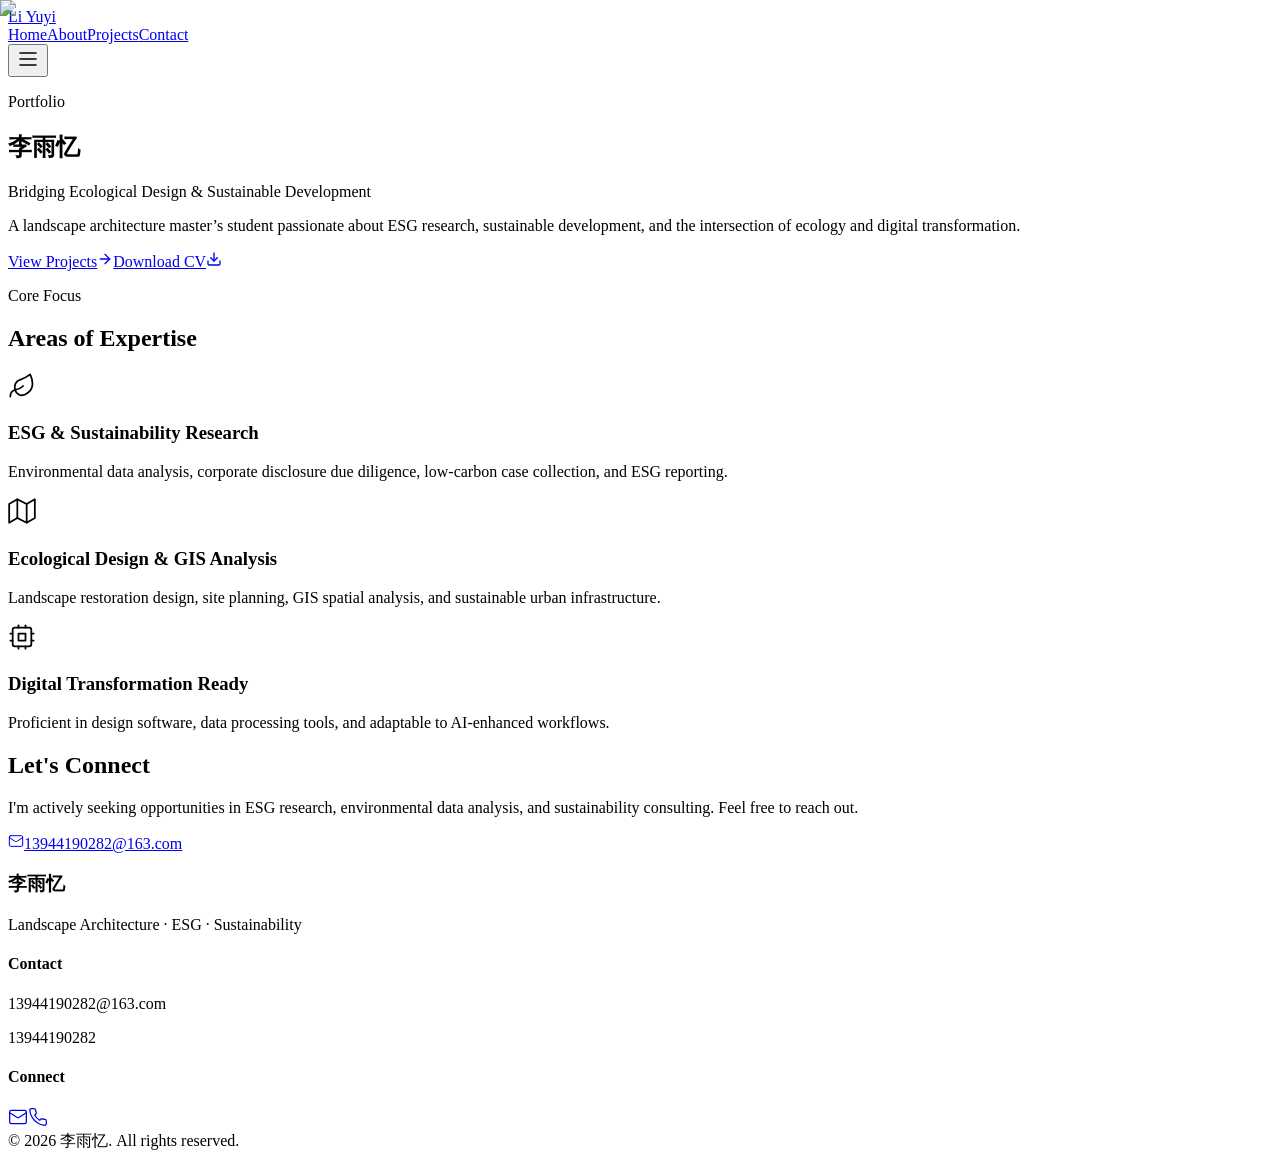
==== commit 322c1451: "Update index.html" ====
--- a/index.html
+++ b/index.html
@@ -1 +1 @@
-<!DOCTYPE html><html lang="en" class="__variable_d0e4a0 __variable_bc4b10"><head><meta charSet="utf-8"/><meta name="viewport" content="width=device-width, initial-scale=1"/><link rel="preload" as="image" href="/portrait.jpg" fetchPriority="high"/><link rel="stylesheet" href="/protfolio/_next/static/css/18f106045d3f2176.css" data-precedence="next"/><link rel="preload" as="script" fetchPriority="low" href="/protfolio/_next/static/chunks/webpack-04729bd5158aadce.js"/><script src="/protfolio/_next/static/chunks/fd9d1056-9f91b5e418130764.js" async=""></script><script src="/protfolio/_next/static/chunks/117-8de4fdba840ca102.js" async=""></script><script src="/protfolio/_next/static/chunks/main-app-ef48719f356d71a0.js" async=""></script><script src="/protfolio/_next/static/chunks/972-bac2e5b19978b2c9.js" async=""></script><script src="/protfolio/_next/static/chunks/878-846ea2b25fe7b8bb.js" async=""></script><script src="/protfolio/_next/static/chunks/app/page-113ff632a6c2aaed.js" async=""></script><script src="/protfolio/_next/static/chunks/app/layout-b72190c680a277df.js" async=""></script><title>Li Yuyi | Landscape Architecture · ESG · Sustainability</title><meta name="description" content="Portfolio of Li Yuyi — a landscape architecture master&#x27;s student specializing in ESG research, sustainable development, ecological design, and digital transformation."/><meta name="keywords" content="Landscape Architecture,ESG,Sustainability,Ecological Design,Portfolio,Li Yuyi"/><meta property="og:title" content="Li Yuyi | Portfolio"/><meta property="og:description" content="Landscape Architecture · ESG Research · Sustainable Development"/><meta property="og:type" content="website"/><meta name="twitter:card" content="summary"/><meta name="twitter:title" content="Li Yuyi | Portfolio"/><meta name="twitter:description" content="Landscape Architecture · ESG Research · Sustainable Development"/><script src="/protfolio/_next/static/chunks/polyfills-42372ed130431b0a.js" noModule=""></script></head><body class="min-h-screen flex flex-col"><header class="fixed top-0 left-0 right-0 z-50 transition-all duration-300 bg-transparent"><nav class="section-container flex items-center justify-between h-16 md:h-20"><a class="font-serif text-lg font-medium tracking-wide text-forest-700" href="/protfolio">Li Yuyi</a><div class="hidden md:flex items-center gap-8"><a class="text-sm tracking-wide transition-colors duration-200 text-forest-700 font-medium" href="/protfolio">Home</a><a class="text-sm tracking-wide transition-colors duration-200 text-forest-600/70 hover:text-forest-700" href="/protfolio/about">About</a><a class="text-sm tracking-wide transition-colors duration-200 text-forest-600/70 hover:text-forest-700" href="/protfolio/projects">Projects</a><a class="text-sm tracking-wide transition-colors duration-200 text-forest-600/70 hover:text-forest-700" href="/protfolio/contact">Contact</a></div><button class="md:hidden p-2 text-forest-700" aria-label="Toggle menu"><svg width="24" height="24" viewBox="0 0 24 24" fill="none" stroke="currentColor" stroke-width="1.5" stroke-linecap="round"><line x1="4" y1="6" x2="20" y2="6"></line><line x1="4" y1="12" x2="20" y2="12"></line><line x1="4" y1="18" x2="20" y2="18"></line></svg></button></nav></header><main class="flex-1"><section class="relative min-h-screen flex items-center bg-grid"><div class="section-container w-full pt-20 pb-16 md:pt-28 md:pb-24"><div class="grid grid-cols-1 lg:grid-cols-5 gap-12 items-center"><div class="lg:col-span-3 space-y-6"><p class="text-sm font-medium tracking-[0.2em] uppercase text-earth-500">Portfolio</p><h1 class="heading-xl text-balance"><span class="text-gradient">李雨忆</span></h1><p class="text-lg md:text-xl font-light text-forest-600/90 leading-relaxed">Bridging Ecological Design &amp; Sustainable Development</p><p class="text-sm leading-relaxed text-forest-500/80 max-w-xl">A landscape architecture master&#x27;s student passionate about ESG research, sustainable development, and the intersection of ecology and digital transformation.</p><div class="flex flex-wrap gap-4 pt-4"><a class="inline-flex items-center gap-2 rounded-full bg-forest-700 px-6 py-3 text-sm font-medium text-white transition-all hover:bg-forest-800 hover:shadow-md" href="/protfolio/projects">View Projects<svg width="16" height="16" viewBox="0 0 24 24" fill="none" stroke="currentColor" stroke-width="2" stroke-linecap="round" stroke-linejoin="round"><path d="M5 12h14"></path><path d="m12 5 7 7-7 7"></path></svg></a><a href="/resume.pdf" class="inline-flex items-center gap-2 rounded-full border border-forest-200 bg-white px-6 py-3 text-sm font-medium text-forest-700 transition-all hover:bg-forest-50 hover:shadow-md" target="_blank">Download CV<svg width="16" height="16" viewBox="0 0 24 24" fill="none" stroke="currentColor" stroke-width="2" stroke-linecap="round" stroke-linejoin="round"><path d="M21 15v4a2 2 0 0 1-2 2H5a2 2 0 0 1-2-2v-4"></path><polyline points="7 10 12 15 17 10"></polyline><line x1="12" y1="15" x2="12" y2="3"></line></svg></a></div></div><div class="lg:col-span-2 flex justify-center lg:justify-end"><div class="relative w-64 h-64 md:w-80 md:h-80 rounded-2xl overflow-hidden border-2 border-forest-100 shadow-xl"><img alt="李雨忆" fetchPriority="high" decoding="async" data-nimg="fill" class="object-cover" style="position:absolute;height:100%;width:100%;left:0;top:0;right:0;bottom:0;color:transparent" src="/portrait.jpg"/><div class="absolute inset-0 bg-gradient-to-t from-forest-900/20 to-transparent"></div></div></div></div></div></section><section class="section-padding bg-white border-t border-forest-100/50"><div class="section-container"><div class="text-center mb-14"><p class="text-xs font-medium tracking-[0.2em] uppercase text-earth-500 mb-3">Core Focus</p><h2 class="heading-lg text-forest-800">Areas of Expertise</h2></div><div class="grid grid-cols-1 md:grid-cols-3 gap-6 md:gap-8"><div class="group rounded-xl border border-forest-100/60 bg-white p-6 md:p-8 card-hover" style="animation-delay:0ms"><div class="mb-4 inline-flex h-12 w-12 items-center justify-center rounded-lg bg-forest-50 text-forest-600 group-hover:bg-forest-100 transition-colors"><svg width="28" height="28" viewBox="0 0 24 24" fill="none" stroke="currentColor" stroke-width="1.5" stroke-linecap="round" stroke-linejoin="round"><path d="M11 20A7 7 0 0 1 9.8 6.9C15.5 4.9 17 3.5 19 2c1 2 2 4.5 2 8 0 5.5-4.78 10-10 10Z"></path><path d="M2 21c0-3 1.85-5.36 5.08-6C9.5 14.52 12 13 13 12"></path></svg></div><h3 class="heading-md mb-3 text-forest-800">ESG &amp; Sustainability Research</h3><p class="text-sm leading-relaxed text-forest-600/80">Environmental data analysis, corporate disclosure due diligence, low-carbon case collection, and ESG reporting.</p></div><div class="group rounded-xl border border-forest-100/60 bg-white p-6 md:p-8 card-hover" style="animation-delay:150ms"><div class="mb-4 inline-flex h-12 w-12 items-center justify-center rounded-lg bg-forest-50 text-forest-600 group-hover:bg-forest-100 transition-colors"><svg width="28" height="28" viewBox="0 0 24 24" fill="none" stroke="currentColor" stroke-width="1.5" stroke-linecap="round" stroke-linejoin="round"><polygon points="1 6 1 22 8 18 16 22 23 18 23 2 16 6 8 2 1 6"></polygon><line x1="8" y1="2" x2="8" y2="18"></line><line x1="16" y1="6" x2="16" y2="22"></line></svg></div><h3 class="heading-md mb-3 text-forest-800">Ecological Design &amp; GIS Analysis</h3><p class="text-sm leading-relaxed text-forest-600/80">Landscape restoration design, site planning, GIS spatial analysis, and sustainable urban infrastructure.</p></div><div class="group rounded-xl border border-forest-100/60 bg-white p-6 md:p-8 card-hover" style="animation-delay:300ms"><div class="mb-4 inline-flex h-12 w-12 items-center justify-center rounded-lg bg-forest-50 text-forest-600 group-hover:bg-forest-100 transition-colors"><svg width="28" height="28" viewBox="0 0 24 24" fill="none" stroke="currentColor" stroke-width="1.5" stroke-linecap="round" stroke-linejoin="round"><rect x="4" y="4" width="16" height="16" rx="2"></rect><rect x="9" y="9" width="6" height="6"></rect><path d="M15 2v2"></path><path d="M15 20v2"></path><path d="M2 9h2"></path><path d="M20 9h2"></path><path d="M2 15h2"></path><path d="M20 15h2"></path><path d="M9 2v2"></path><path d="M9 20v2"></path></svg></div><h3 class="heading-md mb-3 text-forest-800">Digital Transformation Ready</h3><p class="text-sm leading-relaxed text-forest-600/80">Proficient in design software, data processing tools, and adaptable to AI-enhanced workflows.</p></div></div></div></section><section class="section-padding bg-forest-800 text-white"><div class="section-container text-center"><h2 class="heading-lg mb-4">Let&#x27;s Connect</h2><p class="text-forest-200 text-sm max-w-lg mx-auto mb-8 leading-relaxed">I&#x27;m actively seeking opportunities in ESG research, environmental data analysis, and sustainability consulting. Feel free to reach out.</p><div class="flex flex-wrap justify-center gap-4"><a href="mailto:13944190282@163.com" class="inline-flex items-center gap-2 rounded-full bg-white/10 px-6 py-3 text-sm font-medium text-white backdrop-blur-sm transition-all hover:bg-white/20 border border-white/10"><svg width="16" height="16" viewBox="0 0 24 24" fill="none" stroke="currentColor" stroke-width="1.5" stroke-linecap="round" stroke-linejoin="round"><rect width="20" height="16" x="2" y="4" rx="2"></rect><path d="m22 7-8.97 5.7a1.94 1.94 0 0 1-2.06 0L2 7"></path></svg>13944190282@163.com</a></div></div></section></main><footer class="border-t border-forest-100/50 bg-forest-800 text-forest-200"><div class="section-container py-12 md:py-16"><div class="grid grid-cols-1 md:grid-cols-3 gap-8"><div><h3 class="font-serif text-lg text-white mb-2">李雨忆</h3><p class="text-sm text-forest-300 leading-relaxed">Landscape Architecture · ESG · Sustainability</p></div><div><h4 class="text-sm font-medium text-white mb-3">Contact</h4><div class="space-y-1.5 text-sm text-forest-300"><p>13944190282@163.com</p><p>13944190282</p></div></div><div><h4 class="text-sm font-medium text-white mb-3">Connect</h4><div class="flex gap-4"><a href="mailto:13944190282@163.com" class="text-forest-300 hover:text-white transition-colors" aria-label="Email"><svg width="20" height="20" viewBox="0 0 24 24" fill="none" stroke="currentColor" stroke-width="1.5" stroke-linecap="round" stroke-linejoin="round"><rect width="20" height="16" x="2" y="4" rx="2"></rect><path d="m22 7-8.97 5.7a1.94 1.94 0 0 1-2.06 0L2 7"></path></svg></a><a href="tel:13944190282" class="text-forest-300 hover:text-white transition-colors" aria-label="Phone"><svg width="20" height="20" viewBox="0 0 24 24" fill="none" stroke="currentColor" stroke-width="1.5" stroke-linecap="round" stroke-linejoin="round"><path d="M22 16.92v3a2 2 0 0 1-2.18 2 19.79 19.79 0 0 1-8.63-3.07 19.5 19.5 0 0 1-6-6 19.79 19.79 0 0 1-3.07-8.67A2 2 0 0 1 4.11 2h3a2 2 0 0 1 2 1.72 12.84 12.84 0 0 0 .7 2.81 2 2 0 0 1-.45 2.11L8.09 9.91a16 16 0 0 0 6 6l1.27-1.27a2 2 0 0 1 2.11-.45 12.84 12.84 0 0 0 2.81.7A2 2 0 0 1 22 16.92z"></path></svg></a></div></div></div><div class="mt-10 pt-6 border-t border-forest-700/50 text-center text-xs text-forest-400">© <!-- -->2026<!-- --> <!-- -->李雨忆<!-- -->. All rights reserved.</div></div></footer><script src="/protfolio/_next/static/chunks/webpack-04729bd5158aadce.js" async=""></script><script>(self.__next_f=self.__next_f||[]).push([0]);self.__next_f.push([2,null])</script><script>self.__next_f.push([1,"1:HL[\"/protfolio/_next/static/css/18f106045d3f2176.css\",\"style\"]\n"])</script><script>self.__next_f.push([1,"2:I[2846,[],\"\"]\n4:I[2972,[\"972\",\"static/chunks/972-bac2e5b19978b2c9.js\",\"878\",\"static/chunks/878-846ea2b25fe7b8bb.js\",\"931\",\"static/chunks/app/page-113ff632a6c2aaed.js\"],\"\"]\n5:I[5878,[\"972\",\"static/chunks/972-bac2e5b19978b2c9.js\",\"878\",\"static/chunks/878-846ea2b25fe7b8bb.js\",\"931\",\"static/chunks/app/page-113ff632a6c2aaed.js\"],\"Image\"]\n6:I[7948,[\"972\",\"static/chunks/972-bac2e5b19978b2c9.js\",\"185\",\"static/chunks/app/layout-b72190c680a277df.js\"],\"default\"]\n7:I[4707,[],\"\"]\n8:I[6423,[],\"\"]\na:I[1060,[],\"\"]\nb:[]\n"])</script><script>self.__next_f.push([1,"0:[\"$\",\"$L2\",null,{\"buildId\":\"TM4FjUkW5NEpWp_ourZBj\",\"assetPrefix\":\"/protfolio\",\"urlParts\":[\"\",\"\"],\"initialTree\":[\"\",{\"children\":[\"__PAGE__\",{}]},\"$undefined\",\"$undefined\",true],\"initialSeedData\":[\"\",{\"children\":[\"__PAGE__\",{},[[\"$L3\",[[\"$\",\"section\",null,{\"className\":\"relative min-h-screen flex items-center bg-grid\",\"children\":[\"$\",\"div\",null,{\"className\":\"section-container w-full pt-20 pb-16 md:pt-28 md:pb-24\",\"children\":[\"$\",\"div\",null,{\"className\":\"grid grid-cols-1 lg:grid-cols-5 gap-12 items-center\",\"children\":[[\"$\",\"div\",null,{\"className\":\"lg:col-span-3 space-y-6\",\"children\":[[\"$\",\"p\",null,{\"className\":\"text-sm font-medium tracking-[0.2em] uppercase text-earth-500\",\"children\":\"Portfolio\"}],[\"$\",\"h1\",null,{\"className\":\"heading-xl text-balance\",\"children\":[\"$\",\"span\",null,{\"className\":\"text-gradient\",\"children\":\"李雨忆\"}]}],[\"$\",\"p\",null,{\"className\":\"text-lg md:text-xl font-light text-forest-600/90 leading-relaxed\",\"children\":\"Bridging Ecological Design \u0026 Sustainable Development\"}],[\"$\",\"p\",null,{\"className\":\"text-sm leading-relaxed text-forest-500/80 max-w-xl\",\"children\":\"A landscape architecture master's student passionate about ESG research, sustainable development, and the intersection of ecology and digital transformation.\"}],[\"$\",\"div\",null,{\"className\":\"flex flex-wrap gap-4 pt-4\",\"children\":[[\"$\",\"$L4\",null,{\"href\":\"/projects\",\"className\":\"inline-flex items-center gap-2 rounded-full bg-forest-700 px-6 py-3 text-sm font-medium text-white transition-all hover:bg-forest-800 hover:shadow-md\",\"children\":[\"View Projects\",[\"$\",\"svg\",null,{\"width\":\"16\",\"height\":\"16\",\"viewBox\":\"0 0 24 24\",\"fill\":\"none\",\"stroke\":\"currentColor\",\"strokeWidth\":\"2\",\"strokeLinecap\":\"round\",\"strokeLinejoin\":\"round\",\"children\":[[\"$\",\"path\",null,{\"d\":\"M5 12h14\"}],[\"$\",\"path\",null,{\"d\":\"m12 5 7 7-7 7\"}]]}]]}],[\"$\",\"a\",null,{\"href\":\"/resume.pdf\",\"className\":\"inline-flex items-center gap-2 rounded-full border border-forest-200 bg-white px-6 py-3 text-sm font-medium text-forest-700 transition-all hover:bg-forest-50 hover:shadow-md\",\"target\":\"_blank\",\"children\":[\"Download CV\",[\"$\",\"svg\",null,{\"width\":\"16\",\"height\":\"16\",\"viewBox\":\"0 0 24 24\",\"fill\":\"none\",\"stroke\":\"currentColor\",\"strokeWidth\":\"2\",\"strokeLinecap\":\"round\",\"strokeLinejoin\":\"round\",\"children\":[[\"$\",\"path\",null,{\"d\":\"M21 15v4a2 2 0 0 1-2 2H5a2 2 0 0 1-2-2v-4\"}],[\"$\",\"polyline\",null,{\"points\":\"7 10 12 15 17 10\"}],[\"$\",\"line\",null,{\"x1\":\"12\",\"y1\":\"15\",\"x2\":\"12\",\"y2\":\"3\"}]]}]]}]]}]]}],[\"$\",\"div\",null,{\"className\":\"lg:col-span-2 flex justify-center lg:justify-end\",\"children\":[\"$\",\"div\",null,{\"className\":\"relative w-64 h-64 md:w-80 md:h-80 rounded-2xl overflow-hidden border-2 border-forest-100 shadow-xl\",\"children\":[[\"$\",\"$L5\",null,{\"src\":\"/portrait.jpg\",\"alt\":\"李雨忆\",\"fill\":true,\"className\":\"object-cover\",\"priority\":true}],[\"$\",\"div\",null,{\"className\":\"absolute inset-0 bg-gradient-to-t from-forest-900/20 to-transparent\"}]]}]}]]}]}]}],[\"$\",\"section\",null,{\"className\":\"section-padding bg-white border-t border-forest-100/50\",\"children\":[\"$\",\"div\",null,{\"className\":\"section-container\",\"children\":[[\"$\",\"div\",null,{\"className\":\"text-center mb-14\",\"children\":[[\"$\",\"p\",null,{\"className\":\"text-xs font-medium tracking-[0.2em] uppercase text-earth-500 mb-3\",\"children\":\"Core Focus\"}],[\"$\",\"h2\",null,{\"className\":\"heading-lg text-forest-800\",\"children\":\"Areas of Expertise\"}]]}],[\"$\",\"div\",null,{\"className\":\"grid grid-cols-1 md:grid-cols-3 gap-6 md:gap-8\",\"children\":[[\"$\",\"div\",null,{\"className\":\"group rounded-xl border border-forest-100/60 bg-white p-6 md:p-8 card-hover\",\"style\":{\"animationDelay\":\"0ms\"},\"children\":[[\"$\",\"div\",null,{\"className\":\"mb-4 inline-flex h-12 w-12 items-center justify-center rounded-lg bg-forest-50 text-forest-600 group-hover:bg-forest-100 transition-colors\",\"children\":[\"$\",\"svg\",null,{\"width\":\"28\",\"height\":\"28\",\"viewBox\":\"0 0 24 24\",\"fill\":\"none\",\"stroke\":\"currentColor\",\"strokeWidth\":\"1.5\",\"strokeLinecap\":\"round\",\"strokeLinejoin\":\"round\",\"children\":[[\"$\",\"path\",null,{\"d\":\"M11 20A7 7 0 0 1 9.8 6.9C15.5 4.9 17 3.5 19 2c1 2 2 4.5 2 8 0 5.5-4.78 10-10 10Z\"}],[\"$\",\"path\",null,{\"d\":\"M2 21c0-3 1.85-5.36 5.08-6C9.5 14.52 12 13 13 12\"}]]}]}],[\"$\",\"h3\",null,{\"className\":\"heading-md mb-3 text-forest-800\",\"children\":\"ESG \u0026 Sustainability Research\"}],[\"$\",\"p\",null,{\"className\":\"text-sm leading-relaxed text-forest-600/80\",\"children\":\"Environmental data analysis, corporate disclosure due diligence, low-carbon case collection, and ESG reporting.\"}]]}],[\"$\",\"div\",null,{\"className\":\"group rounded-xl border border-forest-100/60 bg-white p-6 md:p-8 card-hover\",\"style\":{\"animationDelay\":\"150ms\"},\"children\":[[\"$\",\"div\",null,{\"className\":\"mb-4 inline-flex h-12 w-12 items-center justify-center rounded-lg bg-forest-50 text-forest-600 group-hover:bg-forest-100 transition-colors\",\"children\":[\"$\",\"svg\",null,{\"width\":\"28\",\"height\":\"28\",\"viewBox\":\"0 0 24 24\",\"fill\":\"none\",\"stroke\":\"currentColor\",\"strokeWidth\":\"1.5\",\"strokeLinecap\":\"round\",\"strokeLinejoin\":\"round\",\"children\":[[\"$\",\"polygon\",null,{\"points\":\"1 6 1 22 8 18 16 22 23 18 23 2 16 6 8 2 1 6\"}],[\"$\",\"line\",null,{\"x1\":\"8\",\"y1\":\"2\",\"x2\":\"8\",\"y2\":\"18\"}],[\"$\",\"line\",null,{\"x1\":\"16\",\"y1\":\"6\",\"x2\":\"16\",\"y2\":\"22\"}]]}]}],[\"$\",\"h3\",null,{\"className\":\"heading-md mb-3 text-forest-800\",\"children\":\"Ecological Design \u0026 GIS Analysis\"}],[\"$\",\"p\",null,{\"className\":\"text-sm leading-relaxed text-forest-600/80\",\"children\":\"Landscape restoration design, site planning, GIS spatial analysis, and sustainable urban infrastructure.\"}]]}],[\"$\",\"div\",null,{\"className\":\"group rounded-xl border border-forest-100/60 bg-white p-6 md:p-8 card-hover\",\"style\":{\"animationDelay\":\"300ms\"},\"children\":[[\"$\",\"div\",null,{\"className\":\"mb-4 inline-flex h-12 w-12 items-center justify-center rounded-lg bg-forest-50 text-forest-600 group-hover:bg-forest-100 transition-colors\",\"children\":[\"$\",\"svg\",null,{\"width\":\"28\",\"height\":\"28\",\"viewBox\":\"0 0 24 24\",\"fill\":\"none\",\"stroke\":\"currentColor\",\"strokeWidth\":\"1.5\",\"strokeLinecap\":\"round\",\"strokeLinejoin\":\"round\",\"children\":[[\"$\",\"rect\",null,{\"x\":\"4\",\"y\":\"4\",\"width\":\"16\",\"height\":\"16\",\"rx\":\"2\"}],[\"$\",\"rect\",null,{\"x\":\"9\",\"y\":\"9\",\"width\":\"6\",\"height\":\"6\"}],[\"$\",\"path\",null,{\"d\":\"M15 2v2\"}],[\"$\",\"path\",null,{\"d\":\"M15 20v2\"}],[\"$\",\"path\",null,{\"d\":\"M2 9h2\"}],[\"$\",\"path\",null,{\"d\":\"M20 9h2\"}],[\"$\",\"path\",null,{\"d\":\"M2 15h2\"}],[\"$\",\"path\",null,{\"d\":\"M20 15h2\"}],[\"$\",\"path\",null,{\"d\":\"M9 2v2\"}],[\"$\",\"path\",null,{\"d\":\"M9 20v2\"}]]}]}],[\"$\",\"h3\",null,{\"className\":\"heading-md mb-3 text-forest-800\",\"children\":\"Digital Transformation Ready\"}],[\"$\",\"p\",null,{\"className\":\"text-sm leading-relaxed text-forest-600/80\",\"children\":\"Proficient in design software, data processing tools, and adaptable to AI-enhanced workflows.\"}]]}]]}]]}]}],[\"$\",\"section\",null,{\"className\":\"section-padding bg-forest-800 text-white\",\"children\":[\"$\",\"div\",null,{\"className\":\"section-container text-center\",\"children\":[[\"$\",\"h2\",null,{\"className\":\"heading-lg mb-4\",\"children\":\"Let's Connect\"}],[\"$\",\"p\",null,{\"className\":\"text-forest-200 text-sm max-w-lg mx-auto mb-8 leading-relaxed\",\"children\":\"I'm actively seeking opportunities in ESG research, environmental data analysis, and sustainability consulting. Feel free to reach out.\"}],[\"$\",\"div\",null,{\"className\":\"flex flex-wrap justify-center gap-4\",\"children\":[\"$\",\"a\",null,{\"href\":\"mailto:13944190282@163.com\",\"className\":\"inline-flex items-center gap-2 rounded-full bg-white/10 px-6 py-3 text-sm font-medium text-white backdrop-blur-sm transition-all hover:bg-white/20 border border-white/10\",\"children\":[[\"$\",\"svg\",null,{\"width\":\"16\",\"height\":\"16\",\"viewBox\":\"0 0 24 24\",\"fill\":\"none\",\"stroke\":\"currentColor\",\"strokeWidth\":\"1.5\",\"strokeLinecap\":\"round\",\"strokeLinejoin\":\"round\",\"children\":[[\"$\",\"rect\",null,{\"width\":\"20\",\"height\":\"16\",\"x\":\"2\",\"y\":\"4\",\"rx\":\"2\"}],[\"$\",\"path\",null,{\"d\":\"m22 7-8.97 5.7a1.94 1.94 0 0 1-2.06 0L2 7\"}]]}],\"13944190282@163.com\"]}]}]]}]}]],null],null],null]},[[[[\"$\",\"link\",\"0\",{\"rel\":\"stylesheet\",\"href\":\"/protfolio/_next/static/css/18f106045d3f2176.css\",\"precedence\":\"next\",\"crossOrigin\":\"$undefined\"}]],[\"$\",\"html\",null,{\"lang\":\"en\",\"className\":\"__variable_d0e4a0 __variable_bc4b10\",\"children\":[\"$\",\"body\",null,{\"className\":\"min-h-screen flex flex-col\",\"children\":[[\"$\",\"$L6\",null,{}],[\"$\",\"main\",null,{\"className\":\"flex-1\",\"children\":[\"$\",\"$L7\",null,{\"parallelRouterKey\":\"children\",\"segmentPath\":[\"children\"],\"error\":\"$undefined\",\"errorStyles\":\"$undefined\",\"errorScripts\":\"$undefined\",\"template\":[\"$\",\"$L8\",null,{}],\"templateStyles\":\"$undefined\",\"templateScripts\":\"$undefined\",\"notFound\":[[\"$\",\"title\",null,{\"children\":\"404: This page could not be found.\"}],[\"$\",\"div\",null,{\"style\":{\"fontFamily\":\"system-ui,\\\"Segoe UI\\\",Roboto,Helvetica,Arial,sans-serif,\\\"Apple Color Emoji\\\",\\\"Segoe UI Emoji\\\"\",\"height\":\"100vh\",\"textAlign\":\"center\",\"display\":\"flex\",\"flexDirection\":\"column\",\"alignItems\":\"center\",\"justifyContent\":\"center\"},\"children\":[\"$\",\"div\",null,{\"children\":[[\"$\",\"style\",null,{\"dangerouslySetInnerHTML\":{\"__html\":\"body{color:#000;background:#fff;margin:0}.next-error-h1{border-right:1px solid rgba(0,0,0,.3)}@media (prefers-color-scheme:dark){body{color:#fff;background:#000}.next-error-h1{border-right:1px solid rgba(255,255,255,.3)}}\"}}],[\"$\",\"h1\",null,{\"className\":\"next-error-h1\",\"style\":{\"display\":\"inline-block\",\"margin\":\"0 20px 0 0\",\"padding\":\"0 23px 0 0\",\"fontSize\":24,\"fontWeight\":500,\"verticalAlign\":\"top\",\"lineHeight\":\"49px\"},\"children\":\"404\"}],[\"$\",\"div\",null,{\"style\":{\"display\":\"inline-block\"},\"children\":[\"$\",\"h2\",null,{\"style\":{\"fontSize\":14,\"fontWeight\":400,\"lineHeight\":\"49px\",\"margin\":0},\"children\":\"This page could not be found.\"}]}]]}]}]],\"notFoundStyles\":[]}]}],[\"$\",\"footer\",null,{\"className\":\"border-t border-forest-100/50 bg-forest-800 text-forest-200\",\"children\":[\"$\",\"div\",null,{\"className\":\"section-container py-12 md:py-16\",\"children\":[[\"$\",\"div\",null,{\"className\":\"grid grid-cols-1 md:grid-cols-3 gap-8\",\"children\":[[\"$\",\"div\",null,{\"children\":[[\"$\",\"h3\",null,{\"className\":\"font-serif text-lg text-white mb-2\",\"children\":\"李雨忆\"}],[\"$\",\"p\",null,{\"className\":\"text-sm text-forest-300 leading-relaxed\",\"children\":\"Landscape Architecture · ESG · Sustainability\"}]]}],[\"$\",\"div\",null,{\"children\":[[\"$\",\"h4\",null,{\"className\":\"text-sm font-medium text-white mb-3\",\"children\":\"Contact\"}],[\"$\",\"div\",null,{\"className\":\"space-y-1.5 text-sm text-forest-300\",\"children\":[[\"$\",\"p\",null,{\"children\":\"13944190282@163.com\"}],[\"$\",\"p\",null,{\"children\":\"13944190282\"}]]}]]}],[\"$\",\"div\",null,{\"children\":[[\"$\",\"h4\",null,{\"className\":\"text-sm font-medium text-white mb-3\",\"children\":\"Connect\"}],[\"$\",\"div\",null,{\"className\":\"flex gap-4\",\"children\":[[\"$\",\"a\",null,{\"href\":\"mailto:13944190282@163.com\",\"className\":\"text-forest-300 hover:text-white transition-colors\",\"aria-label\":\"Email\",\"children\":[\"$\",\"svg\",null,{\"width\":\"20\",\"height\":\"20\",\"viewBox\":\"0 0 24 24\",\"fill\":\"none\",\"stroke\":\"currentColor\",\"strokeWidth\":\"1.5\",\"strokeLinecap\":\"round\",\"strokeLinejoin\":\"round\",\"children\":[[\"$\",\"rect\",null,{\"width\":\"20\",\"height\":\"16\",\"x\":\"2\",\"y\":\"4\",\"rx\":\"2\"}],[\"$\",\"path\",null,{\"d\":\"m22 7-8.97 5.7a1.94 1.94 0 0 1-2.06 0L2 7\"}]]}]}],[\"$\",\"a\",null,{\"href\":\"tel:13944190282\",\"className\":\"text-forest-300 hover:text-white transition-colors\",\"aria-label\":\"Phone\",\"children\":[\"$\",\"svg\",null,{\"width\":\"20\",\"height\":\"20\",\"viewBox\":\"0 0 24 24\",\"fill\":\"none\",\"stroke\":\"currentColor\",\"strokeWidth\":\"1.5\",\"strokeLinecap\":\"round\",\"strokeLinejoin\":\"round\",\"children\":[\"$\",\"path\",null,{\"d\":\"M22 16.92v3a2 2 0 0 1-2.18 2 19.79 19.79 0 0 1-8.63-3.07 19.5 19.5 0 0 1-6-6 19.79 19.79 0 0 1-3.07-8.67A2 2 0 0 1 4.11 2h3a2 2 0 0 1 2 1.72 12.84 12.84 0 0 0 .7 2.81 2 2 0 0 1-.45 2.11L8.09 9.91a16 16 0 0 0 6 6l1.27-1.27a2 2 0 0 1 2.11-.45 12.84 12.84 0 0 0 2.81.7A2 2 0 0 1 22 16.92z\"}]}]}]]}]]}]]}],[\"$\",\"div\",null,{\"className\":\"mt-10 pt-6 border-t border-forest-700/50 text-center text-xs text-forest-400\",\"children\":[\"© \",2026,\" \",\"李雨忆\",\". All rights reserved.\"]}]]}]}]]}]}]],null],null],\"couldBeIntercepted\":false,\"initialHead\":[null,\"$L9\"],\"globalErrorComponent\":\"$a\",\"missingSlots\":\"$Wb\"}]\n"])</script><script>self.__next_f.push([1,"9:[[\"$\",\"meta\",\"0\",{\"name\":\"viewport\",\"content\":\"width=device-width, initial-scale=1\"}],[\"$\",\"meta\",\"1\",{\"charSet\":\"utf-8\"}],[\"$\",\"title\",\"2\",{\"children\":\"Li Yuyi | Landscape Architecture · ESG · Sustainability\"}],[\"$\",\"meta\",\"3\",{\"name\":\"description\",\"content\":\"Portfolio of Li Yuyi — a landscape architecture master's student specializing in ESG research, sustainable development, ecological design, and digital transformation.\"}],[\"$\",\"meta\",\"4\",{\"name\":\"keywords\",\"content\":\"Landscape Architecture,ESG,Sustainability,Ecological Design,Portfolio,Li Yuyi\"}],[\"$\",\"meta\",\"5\",{\"property\":\"og:title\",\"content\":\"Li Yuyi | Portfolio\"}],[\"$\",\"meta\",\"6\",{\"property\":\"og:description\",\"content\":\"Landscape Architecture · ESG Research · Sustainable Development\"}],[\"$\",\"meta\",\"7\",{\"property\":\"og:type\",\"content\":\"website\"}],[\"$\",\"meta\",\"8\",{\"name\":\"twitter:card\",\"content\":\"summary\"}],[\"$\",\"meta\",\"9\",{\"name\":\"twitter:title\",\"content\":\"Li Yuyi | Portfolio\"}],[\"$\",\"meta\",\"10\",{\"name\":\"twitter:description\",\"content\":\"Landscape Architecture · ESG Research · Sustainable Development\"}]]\n3:null\n"])</script></body></html>+<!DOCTYPE html><html lang="en" class="__variable_d0e4a0 __variable_bc4b10"><head><meta charSet="utf-8"/><meta name="viewport" content="width=device-width, initial-scale=1"/><link rel="preload" as="image" href="/protfolio/portrait.jpg" fetchPriority="high"/><link rel="stylesheet" href="/protfolio/_next/static/css/18f106045d3f2176.css" data-precedence="next"/><link rel="preload" as="script" fetchPriority="low" href="/protfolio/_next/static/chunks/webpack-04729bd5158aadce.js"/><script src="/protfolio/_next/static/chunks/fd9d1056-9f91b5e418130764.js" async=""></script><script src="/protfolio/_next/static/chunks/117-8de4fdba840ca102.js" async=""></script><script src="/protfolio/_next/static/chunks/main-app-ef48719f356d71a0.js" async=""></script><script src="/protfolio/_next/static/chunks/972-bac2e5b19978b2c9.js" async=""></script><script src="/protfolio/_next/static/chunks/878-846ea2b25fe7b8bb.js" async=""></script><script src="/protfolio/_next/static/chunks/app/page-113ff632a6c2aaed.js" async=""></script><script src="/protfolio/_next/static/chunks/app/layout-b72190c680a277df.js" async=""></script><title>Li Yuyi | Landscape Architecture · ESG · Sustainability</title><meta name="description" content="Portfolio of Li Yuyi — a landscape architecture master&#x27;s student specializing in ESG research, sustainable development, ecological design, and digital transformation."/><meta name="keywords" content="Landscape Architecture,ESG,Sustainability,Ecological Design,Portfolio,Li Yuyi"/><meta property="og:title" content="Li Yuyi | Portfolio"/><meta property="og:description" content="Landscape Architecture · ESG Research · Sustainable Development"/><meta property="og:type" content="website"/><meta name="twitter:card" content="summary"/><meta name="twitter:title" content="Li Yuyi | Portfolio"/><meta name="twitter:description" content="Landscape Architecture · ESG Research · Sustainable Development"/><script src="/protfolio/_next/static/chunks/polyfills-42372ed130431b0a.js" noModule=""></script></head><body class="min-h-screen flex flex-col"><header class="fixed top-0 left-0 right-0 z-50 transition-all duration-300 bg-transparent"><nav class="section-container flex items-center justify-between h-16 md:h-20"><a class="font-serif text-lg font-medium tracking-wide text-forest-700" href="/protfolio">Li Yuyi</a><div class="hidden md:flex items-center gap-8"><a class="text-sm tracking-wide transition-colors duration-200 text-forest-700 font-medium" href="/protfolio">Home</a><a class="text-sm tracking-wide transition-colors duration-200 text-forest-600/70 hover:text-forest-700" href="/protfolio/about">About</a><a class="text-sm tracking-wide transition-colors duration-200 text-forest-600/70 hover:text-forest-700" href="/protfolio/projects">Projects</a><a class="text-sm tracking-wide transition-colors duration-200 text-forest-600/70 hover:text-forest-700" href="/protfolio/contact">Contact</a></div><button class="md:hidden p-2 text-forest-700" aria-label="Toggle menu"><svg width="24" height="24" viewBox="0 0 24 24" fill="none" stroke="currentColor" stroke-width="1.5" stroke-linecap="round"><line x1="4" y1="6" x2="20" y2="6"></line><line x1="4" y1="12" x2="20" y2="12"></line><line x1="4" y1="18" x2="20" y2="18"></line></svg></button></nav></header><main class="flex-1"><section class="relative min-h-screen flex items-center bg-grid"><div class="section-container w-full pt-20 pb-16 md:pt-28 md:pb-24"><div class="grid grid-cols-1 lg:grid-cols-5 gap-12 items-center"><div class="lg:col-span-3 space-y-6"><p class="text-sm font-medium tracking-[0.2em] uppercase text-earth-500">Portfolio</p><h1 class="heading-xl text-balance"><span class="text-gradient">李雨忆</span></h1><p class="text-lg md:text-xl font-light text-forest-600/90 leading-relaxed">Bridging Ecological Design &amp; Sustainable Development</p><p class="text-sm leading-relaxed text-forest-500/80 max-w-xl">A landscape architecture master’s student passionate about ESG research, sustainable development, and the intersection of ecology and digital transformation.</p><div class="flex flex-wrap gap-4 pt-4"><a class="inline-flex items-center gap-2 rounded-full bg-forest-700 px-6 py-3 text-sm font-medium text-white transition-all hover:bg-forest-800 hover:shadow-md" href="/protfolio/projects">View Projects<svg width="16" height="16" viewBox="0 0 24 24" fill="none" stroke="currentColor" stroke-width="2" stroke-linecap="round" stroke-linejoin="round"><path d="M5 12h14"></path><path d="m12 5 7 7-7 7"></path></svg></a><a href="/protfolio/resume.pdf" class="inline-flex items-center gap-2 rounded-full border border-forest-200 bg-white px-6 py-3 text-sm font-medium text-forest-700 transition-all hover:bg-forest-50 hover:shadow-md" target="_blank">Download CV<svg width="16" height="16" viewBox="0 0 24 24" fill="none" stroke="currentColor" stroke-width="2" stroke-linecap="round" stroke-linejoin="round"><path d="M21 15v4a2 2 0 0 1-2 2H5a2 2 0 0 1-2-2v-4"></path><polyline points="7 10 12 15 17 10"></polyline><line x1="12" y1="15" x2="12" y2="3"></line></svg></a></div></div><div class="lg:col-span-2 flex justify-center lg:justify-end"><div class="relative w-64 h-64 md:w-80 md:h-80 rounded-2xl overflow-hidden border-2 border-forest-100 shadow-xl"><img alt="李雨忆" fetchPriority="high" decoding="async" data-nimg="fill" class="object-cover" style="position:absolute;height:100%;width:100%;left:0;top:0;right:0;bottom:0;color:transparent" src="/protfolio/portrait.jpg"/><div class="absolute inset-0 bg-gradient-to-t from-forest-900/20 to-transparent"></div></div></div></div></div></section><section class="section-padding bg-white border-t border-forest-100/50"><div class="section-container"><div class="text-center mb-14"><p class="text-xs font-medium tracking-[0.2em] uppercase text-earth-500 mb-3">Core Focus</p><h2 class="heading-lg text-forest-800">Areas of Expertise</h2></div><div class="grid grid-cols-1 md:grid-cols-3 gap-6 md:gap-8"><div class="group rounded-xl border border-forest-100/60 bg-white p-6 md:p-8 card-hover" style="animation-delay:0ms"><div class="mb-4 inline-flex h-12 w-12 items-center justify-center rounded-lg bg-forest-50 text-forest-600 group-hover:bg-forest-100 transition-colors"><svg width="28" height="28" viewBox="0 0 24 24" fill="none" stroke="currentColor" stroke-width="1.5" stroke-linecap="round" stroke-linejoin="round"><path d="M11 20A7 7 0 0 1 9.8 6.9C15.5 4.9 17 3.5 19 2c1 2 2 4.5 2 8 0 5.5-4.78 10-10 10Z"></path><path d="M2 21c0-3 1.85-5.36 5.08-6C9.5 14.52 12 13 13 12"></path></svg></div><h3 class="heading-md mb-3 text-forest-800">ESG &amp; Sustainability Research</h3><p class="text-sm leading-relaxed text-forest-600/80">Environmental data analysis, corporate disclosure due diligence, low-carbon case collection, and ESG reporting.</p></div><div class="group rounded-xl border border-forest-100/60 bg-white p-6 md:p-8 card-hover" style="animation-delay:150ms"><div class="mb-4 inline-flex h-12 w-12 items-center justify-center rounded-lg bg-forest-50 text-forest-600 group-hover:bg-forest-100 transition-colors"><svg width="28" height="28" viewBox="0 0 24 24" fill="none" stroke="currentColor" stroke-width="1.5" stroke-linecap="round" stroke-linejoin="round"><polygon points="1 6 1 22 8 18 16 22 23 18 23 2 16 6 8 2 1 6"></polygon><line x1="8" y1="2" x2="8" y2="18"></line><line x1="16" y1="6" x2="16" y2="22"></line></svg></div><h3 class="heading-md mb-3 text-forest-800">Ecological Design &amp; GIS Analysis</h3><p class="text-sm leading-relaxed text-forest-600/80">Landscape restoration design, site planning, GIS spatial analysis, and sustainable urban infrastructure.</p></div><div class="group rounded-xl border border-forest-100/60 bg-white p-6 md:p-8 card-hover" style="animation-delay:300ms"><div class="mb-4 inline-flex h-12 w-12 items-center justify-center rounded-lg bg-forest-50 text-forest-600 group-hover:bg-forest-100 transition-colors"><svg width="28" height="28" viewBox="0 0 24 24" fill="none" stroke="currentColor" stroke-width="1.5" stroke-linecap="round" stroke-linejoin="round"><rect x="4" y="4" width="16" height="16" rx="2"></rect><rect x="9" y="9" width="6" height="6"></rect><path d="M15 2v2"></path><path d="M15 20v2"></path><path d="M2 9h2"></path><path d="M20 9h2"></path><path d="M2 15h2"></path><path d="M20 15h2"></path><path d="M9 2v2"></path><path d="M9 20v2"></path></svg></div><h3 class="heading-md mb-3 text-forest-800">Digital Transformation Ready</h3><p class="text-sm leading-relaxed text-forest-600/80">Proficient in design software, data processing tools, and adaptable to AI-enhanced workflows.</p></div></div></div></section><section class="section-padding bg-forest-800 text-white"><div class="section-container text-center"><h2 class="heading-lg mb-4">Let&#x27;s Connect</h2><p class="text-forest-200 text-sm max-w-lg mx-auto mb-8 leading-relaxed">I&#x27;m actively seeking opportunities in ESG research, environmental data analysis, and sustainability consulting. Feel free to reach out.</p><div class="flex flex-wrap justify-center gap-4"><a href="mailto:13944190282@163.com" class="inline-flex items-center gap-2 rounded-full bg-white/10 px-6 py-3 text-sm font-medium text-white backdrop-blur-sm transition-all hover:bg-white/20 border border-white/10"><svg width="16" height="16" viewBox="0 0 24 24" fill="none" stroke="currentColor" stroke-width="1.5" stroke-linecap="round" stroke-linejoin="round"><rect width="20" height="16" x="2" y="4" rx="2"></rect><path d="m22 7-8.97 5.7a1.94 1.94 0 0 1-2.06 0L2 7"></path></svg>13944190282@163.com</a></div></div></section></main><footer class="border-t border-forest-100/50 bg-forest-800 text-forest-200"><div class="section-container py-12 md:py-16"><div class="grid grid-cols-1 md:grid-cols-3 gap-8"><div><h3 class="font-serif text-lg text-white mb-2">李雨忆</h3><p class="text-sm text-forest-300 leading-relaxed">Landscape Architecture · ESG · Sustainability</p></div><div><h4 class="text-sm font-medium text-white mb-3">Contact</h4><div class="space-y-1.5 text-sm text-forest-300"><p>13944190282@163.com</p><p>13944190282</p></div></div><div><h4 class="text-sm font-medium text-white mb-3">Connect</h4><div class="flex gap-4"><a href="mailto:13944190282@163.com" class="text-forest-300 hover:text-white transition-colors" aria-label="Email"><svg width="20" height="20" viewBox="0 0 24 24" fill="none" stroke="currentColor" stroke-width="1.5" stroke-linecap="round" stroke-linejoin="round"><rect width="20" height="16" x="2" y="4" rx="2"></rect><path d="m22 7-8.97 5.7a1.94 1.94 0 0 1-2.06 0L2 7"></path></svg></a><a href="tel:13944190282" class="text-forest-300 hover:text-white transition-colors" aria-label="Phone"><svg width="20" height="20" viewBox="0 0 24 24" fill="none" stroke="currentColor" stroke-width="1.5" stroke-linecap="round" stroke-linejoin="round"><path d="M22 16.92v3a2 2 0 0 1-2.18 2 19.79 19.79 0 0 1-8.63-3.07 19.5 19.5 0 0 1-6-6 19.79 19.79 0 0 1-3.07-8.67A2 2 0 0 1 4.11 2h3a2 2 0 0 1 2 1.72 12.84 12.84 0 0 0 .7 2.81 2 2 0 0 1-.45 2.11L8.09 9.91a16 16 0 0 0 6 6l1.27-1.27a2 2 0 0 1 2.11-.45 12.84 12.84 0 0 0 2.81.7A2 2 0 0 1 22 16.92z"></path></svg></a></div></div></div><div class="mt-10 pt-6 border-t border-forest-700/50 text-center text-xs text-forest-400">© <!-- -->2026<!-- --> <!-- -->李雨忆<!-- -->. All rights reserved.</div></div></footer><script src="/protfolio/_next/static/chunks/webpack-04729bd5158aadce.js" async=""></script><script>(self.__next_f=self.__next_f||[]).push([0]);self.__next_f.push([2,null])</script><script>self.__next_f.push([1,"1:HL[\"/protfolio/_next/static/css/18f106045d3f2176.css\",\"style\"]\n"])</script><script>self.__next_f.push([1,"2:I[2846,[],\"\"]\n4:I[2972,[\"972\",\"static/chunks/972-bac2e5b19978b2c9.js\",\"878\",\"static/chunks/878-846ea2b25fe7b8bb.js\",\"931\",\"static/chunks/app/page-113ff632a6c2aaed.js\"],\"\"]\n5:I[5878,[\"972\",\"static/chunks/972-bac2e5b19978b2c9.js\",\"878\",\"static/chunks/878-846ea2b25fe7b8bb.js\",\"931\",\"static/chunks/app/page-113ff632a6c2aaed.js\"],\"Image\"]\n6:I[7948,[\"972\",\"static/chunks/972-bac2e5b19978b2c9.js\",\"185\",\"static/chunks/app/layout-b72190c680a277df.js\"],\"default\"]\n7:I[4707,[],\"\"]\n8:I[6423,[],\"\"]\na:I[1060,[],\"\"]\nb:[]\n"])</script><script>self.__next_f.push([1,"0:[\"$\",\"$L2\",null,{\"buildId\":\"gMkXaIDwtxBlqQm7B-En-\",\"assetPrefix\":\"/protfolio\",\"urlParts\":[\"\",\"\"],\"initialTree\":[\"\",{\"children\":[\"__PAGE__\",{}]},\"$undefined\",\"$undefined\",true],\"initialSeedData\":[\"\",{\"children\":[\"__PAGE__\",{},[[\"$L3\",[[\"$\",\"section\",null,{\"className\":\"relative min-h-screen flex items-center bg-grid\",\"children\":[\"$\",\"div\",null,{\"className\":\"section-container w-full pt-20 pb-16 md:pt-28 md:pb-24\",\"children\":[\"$\",\"div\",null,{\"className\":\"grid grid-cols-1 lg:grid-cols-5 gap-12 items-center\",\"children\":[[\"$\",\"div\",null,{\"className\":\"lg:col-span-3 space-y-6\",\"children\":[[\"$\",\"p\",null,{\"className\":\"text-sm font-medium tracking-[0.2em] uppercase text-earth-500\",\"children\":\"Portfolio\"}],[\"$\",\"h1\",null,{\"className\":\"heading-xl text-balance\",\"children\":[\"$\",\"span\",null,{\"className\":\"text-gradient\",\"children\":\"李雨忆\"}]}],[\"$\",\"p\",null,{\"className\":\"text-lg md:text-xl font-light text-forest-600/90 leading-relaxed\",\"children\":\"Bridging Ecological Design \u0026 Sustainable Development\"}],[\"$\",\"p\",null,{\"className\":\"text-sm leading-relaxed text-forest-500/80 max-w-xl\",\"children\":\"A landscape architecture master’s student passionate about ESG research, sustainable development, and the intersection of ecology and digital transformation.\"}],[\"$\",\"div\",null,{\"className\":\"flex flex-wrap gap-4 pt-4\",\"children\":[[\"$\",\"$L4\",null,{\"href\":\"/projects\",\"className\":\"inline-flex items-center gap-2 rounded-full bg-forest-700 px-6 py-3 text-sm font-medium text-white transition-all hover:bg-forest-800 hover:shadow-md\",\"children\":[\"View Projects\",[\"$\",\"svg\",null,{\"width\":\"16\",\"height\":\"16\",\"viewBox\":\"0 0 24 24\",\"fill\":\"none\",\"stroke\":\"currentColor\",\"strokeWidth\":\"2\",\"strokeLinecap\":\"round\",\"strokeLinejoin\":\"round\",\"children\":[[\"$\",\"path\",null,{\"d\":\"M5 12h14\"}],[\"$\",\"path\",null,{\"d\":\"m12 5 7 7-7 7\"}]]}]]}],[\"$\",\"a\",null,{\"href\":\"/protfolio/resume.pdf\",\"className\":\"inline-flex items-center gap-2 rounded-full border border-forest-200 bg-white px-6 py-3 text-sm font-medium text-forest-700 transition-all hover:bg-forest-50 hover:shadow-md\",\"target\":\"_blank\",\"children\":[\"Download CV\",[\"$\",\"svg\",null,{\"width\":\"16\",\"height\":\"16\",\"viewBox\":\"0 0 24 24\",\"fill\":\"none\",\"stroke\":\"currentColor\",\"strokeWidth\":\"2\",\"strokeLinecap\":\"round\",\"strokeLinejoin\":\"round\",\"children\":[[\"$\",\"path\",null,{\"d\":\"M21 15v4a2 2 0 0 1-2 2H5a2 2 0 0 1-2-2v-4\"}],[\"$\",\"polyline\",null,{\"points\":\"7 10 12 15 17 10\"}],[\"$\",\"line\",null,{\"x1\":\"12\",\"y1\":\"15\",\"x2\":\"12\",\"y2\":\"3\"}]]}]]}]]}]]}],[\"$\",\"div\",null,{\"className\":\"lg:col-span-2 flex justify-center lg:justify-end\",\"children\":[\"$\",\"div\",null,{\"className\":\"relative w-64 h-64 md:w-80 md:h-80 rounded-2xl overflow-hidden border-2 border-forest-100 shadow-xl\",\"children\":[[\"$\",\"$L5\",null,{\"src\":\"/protfolio/portrait.jpg\",\"alt\":\"李雨忆\",\"fill\":true,\"className\":\"object-cover\",\"priority\":true}],[\"$\",\"div\",null,{\"className\":\"absolute inset-0 bg-gradient-to-t from-forest-900/20 to-transparent\"}]]}]}]]}]}]}],[\"$\",\"section\",null,{\"className\":\"section-padding bg-white border-t border-forest-100/50\",\"children\":[\"$\",\"div\",null,{\"className\":\"section-container\",\"children\":[[\"$\",\"div\",null,{\"className\":\"text-center mb-14\",\"children\":[[\"$\",\"p\",null,{\"className\":\"text-xs font-medium tracking-[0.2em] uppercase text-earth-500 mb-3\",\"children\":\"Core Focus\"}],[\"$\",\"h2\",null,{\"className\":\"heading-lg text-forest-800\",\"children\":\"Areas of Expertise\"}]]}],[\"$\",\"div\",null,{\"className\":\"grid grid-cols-1 md:grid-cols-3 gap-6 md:gap-8\",\"children\":[[\"$\",\"div\",null,{\"className\":\"group rounded-xl border border-forest-100/60 bg-white p-6 md:p-8 card-hover\",\"style\":{\"animationDelay\":\"0ms\"},\"children\":[[\"$\",\"div\",null,{\"className\":\"mb-4 inline-flex h-12 w-12 items-center justify-center rounded-lg bg-forest-50 text-forest-600 group-hover:bg-forest-100 transition-colors\",\"children\":[\"$\",\"svg\",null,{\"width\":\"28\",\"height\":\"28\",\"viewBox\":\"0 0 24 24\",\"fill\":\"none\",\"stroke\":\"currentColor\",\"strokeWidth\":\"1.5\",\"strokeLinecap\":\"round\",\"strokeLinejoin\":\"round\",\"children\":[[\"$\",\"path\",null,{\"d\":\"M11 20A7 7 0 0 1 9.8 6.9C15.5 4.9 17 3.5 19 2c1 2 2 4.5 2 8 0 5.5-4.78 10-10 10Z\"}],[\"$\",\"path\",null,{\"d\":\"M2 21c0-3 1.85-5.36 5.08-6C9.5 14.52 12 13 13 12\"}]]}]}],[\"$\",\"h3\",null,{\"className\":\"heading-md mb-3 text-forest-800\",\"children\":\"ESG \u0026 Sustainability Research\"}],[\"$\",\"p\",null,{\"className\":\"text-sm leading-relaxed text-forest-600/80\",\"children\":\"Environmental data analysis, corporate disclosure due diligence, low-carbon case collection, and ESG reporting.\"}]]}],[\"$\",\"div\",null,{\"className\":\"group rounded-xl border border-forest-100/60 bg-white p-6 md:p-8 card-hover\",\"style\":{\"animationDelay\":\"150ms\"},\"children\":[[\"$\",\"div\",null,{\"className\":\"mb-4 inline-flex h-12 w-12 items-center justify-center rounded-lg bg-forest-50 text-forest-600 group-hover:bg-forest-100 transition-colors\",\"children\":[\"$\",\"svg\",null,{\"width\":\"28\",\"height\":\"28\",\"viewBox\":\"0 0 24 24\",\"fill\":\"none\",\"stroke\":\"currentColor\",\"strokeWidth\":\"1.5\",\"strokeLinecap\":\"round\",\"strokeLinejoin\":\"round\",\"children\":[[\"$\",\"polygon\",null,{\"points\":\"1 6 1 22 8 18 16 22 23 18 23 2 16 6 8 2 1 6\"}],[\"$\",\"line\",null,{\"x1\":\"8\",\"y1\":\"2\",\"x2\":\"8\",\"y2\":\"18\"}],[\"$\",\"line\",null,{\"x1\":\"16\",\"y1\":\"6\",\"x2\":\"16\",\"y2\":\"22\"}]]}]}],[\"$\",\"h3\",null,{\"className\":\"heading-md mb-3 text-forest-800\",\"children\":\"Ecological Design \u0026 GIS Analysis\"}],[\"$\",\"p\",null,{\"className\":\"text-sm leading-relaxed text-forest-600/80\",\"children\":\"Landscape restoration design, site planning, GIS spatial analysis, and sustainable urban infrastructure.\"}]]}],[\"$\",\"div\",null,{\"className\":\"group rounded-xl border border-forest-100/60 bg-white p-6 md:p-8 card-hover\",\"style\":{\"animationDelay\":\"300ms\"},\"children\":[[\"$\",\"div\",null,{\"className\":\"mb-4 inline-flex h-12 w-12 items-center justify-center rounded-lg bg-forest-50 text-forest-600 group-hover:bg-forest-100 transition-colors\",\"children\":[\"$\",\"svg\",null,{\"width\":\"28\",\"height\":\"28\",\"viewBox\":\"0 0 24 24\",\"fill\":\"none\",\"stroke\":\"currentColor\",\"strokeWidth\":\"1.5\",\"strokeLinecap\":\"round\",\"strokeLinejoin\":\"round\",\"children\":[[\"$\",\"rect\",null,{\"x\":\"4\",\"y\":\"4\",\"width\":\"16\",\"height\":\"16\",\"rx\":\"2\"}],[\"$\",\"rect\",null,{\"x\":\"9\",\"y\":\"9\",\"width\":\"6\",\"height\":\"6\"}],[\"$\",\"path\",null,{\"d\":\"M15 2v2\"}],[\"$\",\"path\",null,{\"d\":\"M15 20v2\"}],[\"$\",\"path\",null,{\"d\":\"M2 9h2\"}],[\"$\",\"path\",null,{\"d\":\"M20 9h2\"}],[\"$\",\"path\",null,{\"d\":\"M2 15h2\"}],[\"$\",\"path\",null,{\"d\":\"M20 15h2\"}],[\"$\",\"path\",null,{\"d\":\"M9 2v2\"}],[\"$\",\"path\",null,{\"d\":\"M9 20v2\"}]]}]}],[\"$\",\"h3\",null,{\"className\":\"heading-md mb-3 text-forest-800\",\"children\":\"Digital Transformation Ready\"}],[\"$\",\"p\",null,{\"className\":\"text-sm leading-relaxed text-forest-600/80\",\"children\":\"Proficient in design software, data processing tools, and adaptable to AI-enhanced workflows.\"}]]}]]}]]}]}],[\"$\",\"section\",null,{\"className\":\"section-padding bg-forest-800 text-white\",\"children\":[\"$\",\"div\",null,{\"className\":\"section-container text-center\",\"children\":[[\"$\",\"h2\",null,{\"className\":\"heading-lg mb-4\",\"children\":\"Let's Connect\"}],[\"$\",\"p\",null,{\"className\":\"text-forest-200 text-sm max-w-lg mx-auto mb-8 leading-relaxed\",\"children\":\"I'm actively seeking opportunities in ESG research, environmental data analysis, and sustainability consulting. Feel free to reach out.\"}],[\"$\",\"div\",null,{\"className\":\"flex flex-wrap justify-center gap-4\",\"children\":[\"$\",\"a\",null,{\"href\":\"mailto:13944190282@163.com\",\"className\":\"inline-flex items-center gap-2 rounded-full bg-white/10 px-6 py-3 text-sm font-medium text-white backdrop-blur-sm transition-all hover:bg-white/20 border border-white/10\",\"children\":[[\"$\",\"svg\",null,{\"width\":\"16\",\"height\":\"16\",\"viewBox\":\"0 0 24 24\",\"fill\":\"none\",\"stroke\":\"currentColor\",\"strokeWidth\":\"1.5\",\"strokeLinecap\":\"round\",\"strokeLinejoin\":\"round\",\"children\":[[\"$\",\"rect\",null,{\"width\":\"20\",\"height\":\"16\",\"x\":\"2\",\"y\":\"4\",\"rx\":\"2\"}],[\"$\",\"path\",null,{\"d\":\"m22 7-8.97 5.7a1.94 1.94 0 0 1-2.06 0L2 7\"}]]}],\"13944190282@163.com\"]}]}]]}]}]],null],null],null]},[[[[\"$\",\"link\",\"0\",{\"rel\":\"stylesheet\",\"href\":\"/protfolio/_next/static/css/18f106045d3f2176.css\",\"precedence\":\"next\",\"crossOrigin\":\"$undefined\"}]],[\"$\",\"html\",null,{\"lang\":\"en\",\"className\":\"__variable_d0e4a0 __variable_bc4b10\",\"children\":[\"$\",\"body\",null,{\"className\":\"min-h-screen flex flex-col\",\"children\":[[\"$\",\"$L6\",null,{}],[\"$\",\"main\",null,{\"className\":\"flex-1\",\"children\":[\"$\",\"$L7\",null,{\"parallelRouterKey\":\"children\",\"segmentPath\":[\"children\"],\"error\":\"$undefined\",\"errorStyles\":\"$undefined\",\"errorScripts\":\"$undefined\",\"template\":[\"$\",\"$L8\",null,{}],\"templateStyles\":\"$undefined\",\"templateScripts\":\"$undefined\",\"notFound\":[[\"$\",\"title\",null,{\"children\":\"404: This page could not be found.\"}],[\"$\",\"div\",null,{\"style\":{\"fontFamily\":\"system-ui,\\\"Segoe UI\\\",Roboto,Helvetica,Arial,sans-serif,\\\"Apple Color Emoji\\\",\\\"Segoe UI Emoji\\\"\",\"height\":\"100vh\",\"textAlign\":\"center\",\"display\":\"flex\",\"flexDirection\":\"column\",\"alignItems\":\"center\",\"justifyContent\":\"center\"},\"children\":[\"$\",\"div\",null,{\"children\":[[\"$\",\"style\",null,{\"dangerouslySetInnerHTML\":{\"__html\":\"body{color:#000;background:#fff;margin:0}.next-error-h1{border-right:1px solid rgba(0,0,0,.3)}@media (prefers-color-scheme:dark){body{color:#fff;background:#000}.next-error-h1{border-right:1px solid rgba(255,255,255,.3)}}\"}}],[\"$\",\"h1\",null,{\"className\":\"next-error-h1\",\"style\":{\"display\":\"inline-block\",\"margin\":\"0 20px 0 0\",\"padding\":\"0 23px 0 0\",\"fontSize\":24,\"fontWeight\":500,\"verticalAlign\":\"top\",\"lineHeight\":\"49px\"},\"children\":\"404\"}],[\"$\",\"div\",null,{\"style\":{\"display\":\"inline-block\"},\"children\":[\"$\",\"h2\",null,{\"style\":{\"fontSize\":14,\"fontWeight\":400,\"lineHeight\":\"49px\",\"margin\":0},\"children\":\"This page could not be found.\"}]}]]}]}]],\"notFoundStyles\":[]}]}],[\"$\",\"footer\",null,{\"className\":\"border-t border-forest-100/50 bg-forest-800 text-forest-200\",\"children\":[\"$\",\"div\",null,{\"className\":\"section-container py-12 md:py-16\",\"children\":[[\"$\",\"div\",null,{\"className\":\"grid grid-cols-1 md:grid-cols-3 gap-8\",\"children\":[[\"$\",\"div\",null,{\"children\":[[\"$\",\"h3\",null,{\"className\":\"font-serif text-lg text-white mb-2\",\"children\":\"李雨忆\"}],[\"$\",\"p\",null,{\"className\":\"text-sm text-forest-300 leading-relaxed\",\"children\":\"Landscape Architecture · ESG · Sustainability\"}]]}],[\"$\",\"div\",null,{\"children\":[[\"$\",\"h4\",null,{\"className\":\"text-sm font-medium text-white mb-3\",\"children\":\"Contact\"}],[\"$\",\"div\",null,{\"className\":\"space-y-1.5 text-sm text-forest-300\",\"children\":[[\"$\",\"p\",null,{\"children\":\"13944190282@163.com\"}],[\"$\",\"p\",null,{\"children\":\"13944190282\"}]]}]]}],[\"$\",\"div\",null,{\"children\":[[\"$\",\"h4\",null,{\"className\":\"text-sm font-medium text-white mb-3\",\"children\":\"Connect\"}],[\"$\",\"div\",null,{\"className\":\"flex gap-4\",\"children\":[[\"$\",\"a\",null,{\"href\":\"mailto:13944190282@163.com\",\"className\":\"text-forest-300 hover:text-white transition-colors\",\"aria-label\":\"Email\",\"children\":[\"$\",\"svg\",null,{\"width\":\"20\",\"height\":\"20\",\"viewBox\":\"0 0 24 24\",\"fill\":\"none\",\"stroke\":\"currentColor\",\"strokeWidth\":\"1.5\",\"strokeLinecap\":\"round\",\"strokeLinejoin\":\"round\",\"children\":[[\"$\",\"rect\",null,{\"width\":\"20\",\"height\":\"16\",\"x\":\"2\",\"y\":\"4\",\"rx\":\"2\"}],[\"$\",\"path\",null,{\"d\":\"m22 7-8.97 5.7a1.94 1.94 0 0 1-2.06 0L2 7\"}]]}]}],[\"$\",\"a\",null,{\"href\":\"tel:13944190282\",\"className\":\"text-forest-300 hover:text-white transition-colors\",\"aria-label\":\"Phone\",\"children\":[\"$\",\"svg\",null,{\"width\":\"20\",\"height\":\"20\",\"viewBox\":\"0 0 24 24\",\"fill\":\"none\",\"stroke\":\"currentColor\",\"strokeWidth\":\"1.5\",\"strokeLinecap\":\"round\",\"strokeLinejoin\":\"round\",\"children\":[\"$\",\"path\",null,{\"d\":\"M22 16.92v3a2 2 0 0 1-2.18 2 19.79 19.79 0 0 1-8.63-3.07 19.5 19.5 0 0 1-6-6 19.79 19.79 0 0 1-3.07-8.67A2 2 0 0 1 4.11 2h3a2 2 0 0 1 2 1.72 12.84 12.84 0 0 0 .7 2.81 2 2 0 0 1-.45 2.11L8.09 9.91a16 16 0 0 0 6 6l1.27-1.27a2 2 0 0 1 2.11-.45 12.84 12.84 0 0 0 2.81.7A2 2 0 0 1 22 16.92z\"}]}]}]]}]]}]]}],[\"$\",\"div\",null,{\"className\":\"mt-10 pt-6 border-t border-forest-700/50 text-center text-xs text-forest-400\",\"children\":[\"© \",2026,\" \",\"李雨忆\",\". All rights reserved.\"]}]]}]}]]}]}]],null],null],\"couldBeIntercepted\":false,\"initialHead\":[null,\"$L9\"],\"globalErrorComponent\":\"$a\",\"missingSlots\":\"$Wb\"}]\n"])</script><script>self.__next_f.push([1,"9:[[\"$\",\"meta\",\"0\",{\"name\":\"viewport\",\"content\":\"width=device-width, initial-scale=1\"}],[\"$\",\"meta\",\"1\",{\"charSet\":\"utf-8\"}],[\"$\",\"title\",\"2\",{\"children\":\"Li Yuyi | Landscape Architecture · ESG · Sustainability\"}],[\"$\",\"meta\",\"3\",{\"name\":\"description\",\"content\":\"Portfolio of Li Yuyi — a landscape architecture master's student specializing in ESG research, sustainable development, ecological design, and digital transformation.\"}],[\"$\",\"meta\",\"4\",{\"name\":\"keywords\",\"content\":\"Landscape Architecture,ESG,Sustainability,Ecological Design,Portfolio,Li Yuyi\"}],[\"$\",\"meta\",\"5\",{\"property\":\"og:title\",\"content\":\"Li Yuyi | Portfolio\"}],[\"$\",\"meta\",\"6\",{\"property\":\"og:description\",\"content\":\"Landscape Architecture · ESG Research · Sustainable Development\"}],[\"$\",\"meta\",\"7\",{\"property\":\"og:type\",\"content\":\"website\"}],[\"$\",\"meta\",\"8\",{\"name\":\"twitter:card\",\"content\":\"summary\"}],[\"$\",\"meta\",\"9\",{\"name\":\"twitter:title\",\"content\":\"Li Yuyi | Portfolio\"}],[\"$\",\"meta\",\"10\",{\"name\":\"twitter:description\",\"content\":\"Landscape Architecture · ESG Research · Sustainable Development\"}]]\n3:null\n"])</script></body></html>
